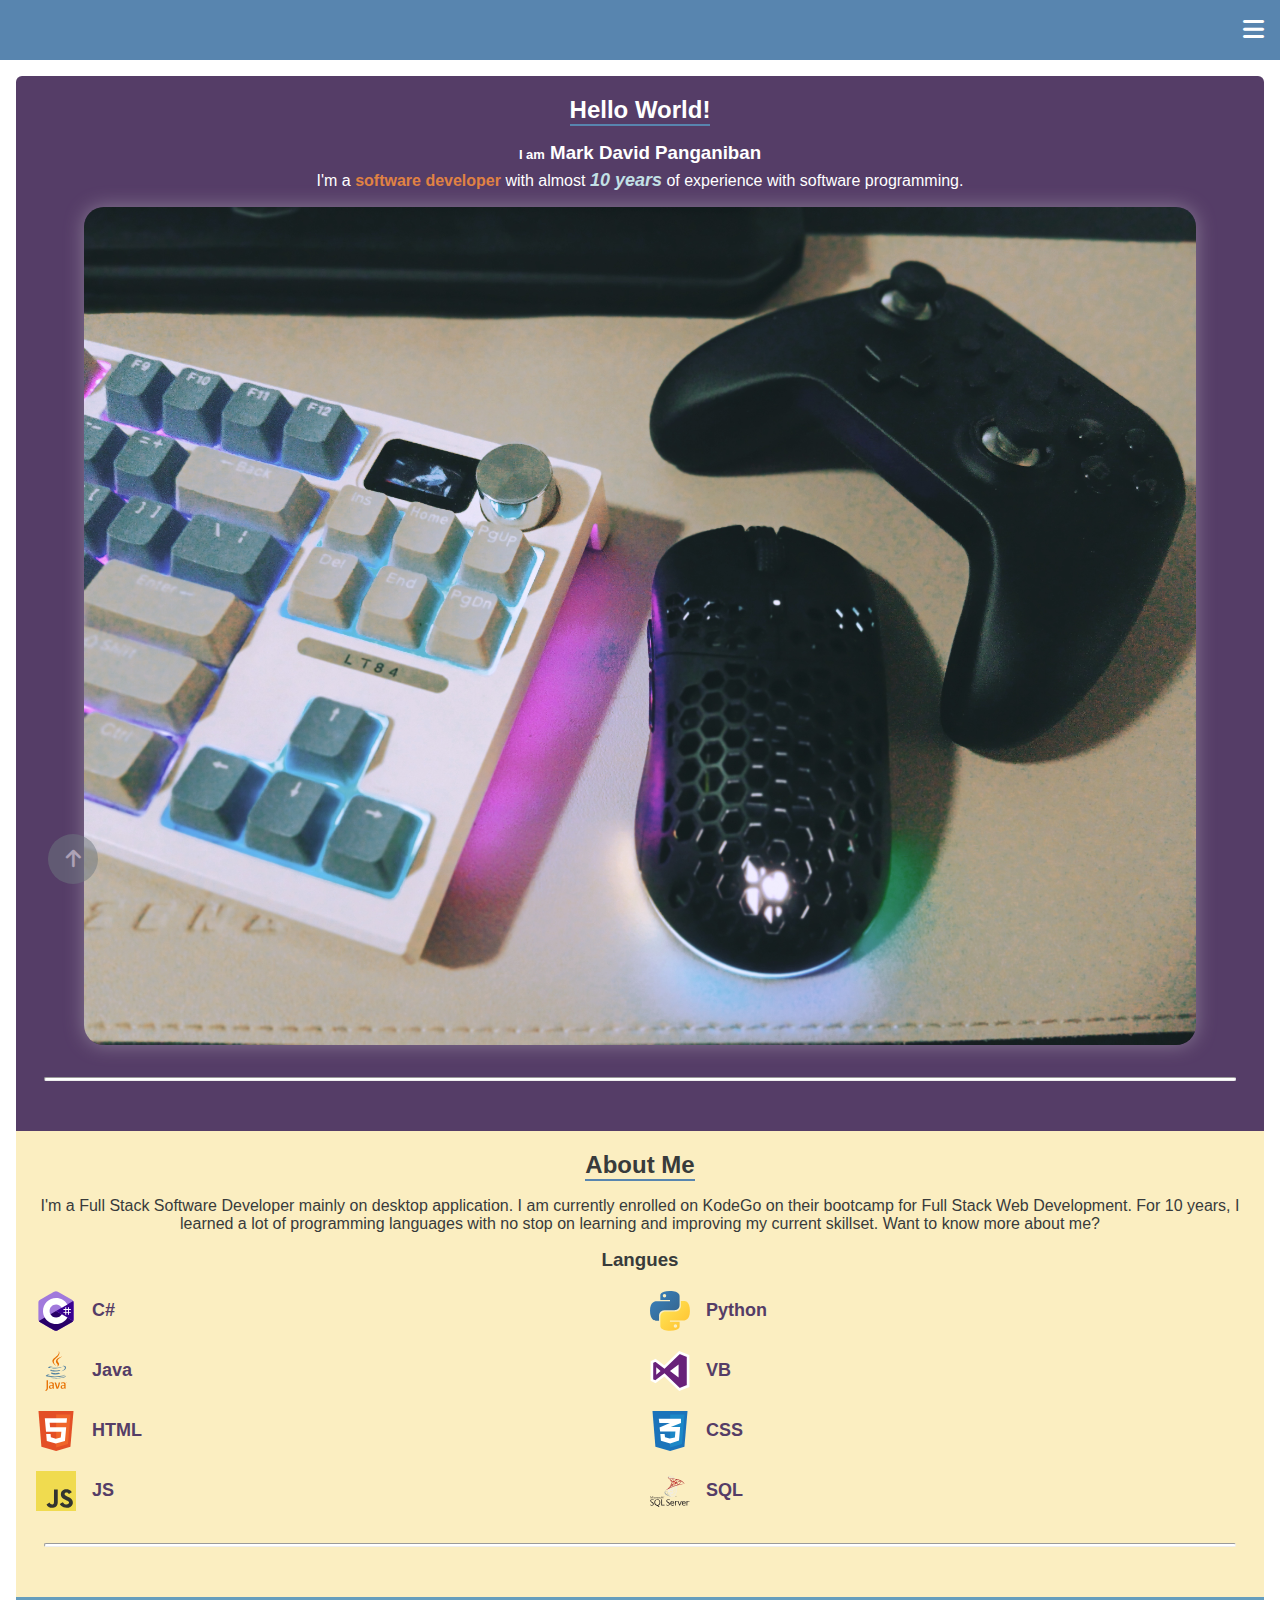
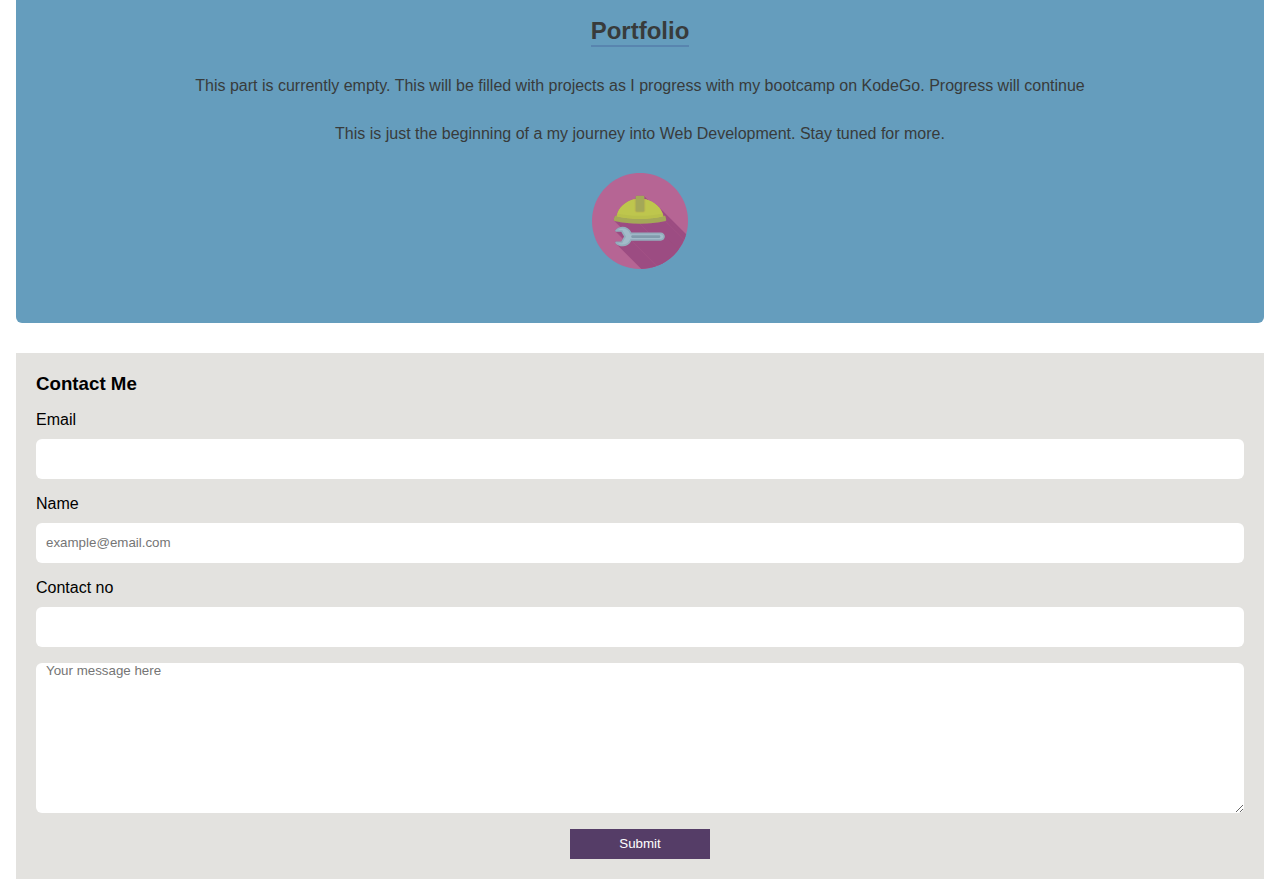
==== index.html @ 0f7521ec "Finish mobile display view" ====
<!DOCTYPE html>
<html lang="en">
  <head>
    <meta charset="UTF-8" />
    <meta name="viewport" content="width=device-width, initial-scale=1.0" />
    <title>My Profile&colon; Mark David P.</title>
    <link rel="stylesheet" href="styles.css" />
    <link
      rel="stylesheet"
      href="https://cdnjs.cloudflare.com/ajax/libs/font-awesome/6.4.2/css/all.min.css"
    />
  </head>
  <body>
    <header class="header">
      <!-- <div><h3 class="header-title">MaRk dAviD</h3></div> -->
      <div class="menu-switch">
        <div><i class="fa-solid fa-bars fa-xl" style="color: #ffff"></i></div>
        <nav class="menu">
          <ul>
            <li>
              <a href="#title" target="_self">Home</a>
            </li>
            <li>
              <a href="#about" target="_self">About</a>
            </li>
            <li>
              <a href="#portfolio" target="_self">Portfolio</a>
            </li>
            <li>
              <p>Resume</p>
            </li>
            <li>
              <p>Blog</p>
            </li>
            <li>
              <a href="#contact" target="_self">Contact</a>
            </li>
          </ul>
        </nav>
      </div>
    </header>
    <main class="main">
      <article id="title" class="content title">
        <h2 class="article-title">Hello World!</h2>
        <section>
          <h3><span>I am</span> Mark David Panganiban</h3>
          <p>
            I'm a <span>software developer</span> with almost
            <span>10 years</span> of experience with software programming.
          </p>
        </section>
        <section class="profile-pic">
          <img src="mp-01/images/profile.jpg" alt="profile pic" />
        </section>
        <hr />
      </article>
      <article id="about" class="content about">
        <h2 class="article-title">About Me</h2>
        <section>
          <p>
            I'm a Full Stack Software Developer mainly on desktop application. I
            am currently enrolled on KodeGo on their bootcamp for Full Stack Web
            Development. For 10 years, I learned a lot of programming languages
            with no stop on learning and improving my current skillset. Want to
            know more about me?
          </p>
        </section>
        <section class="languages">
          <h3>Langues</h3>
          <div class="skill-grid">
            <div class="skill-item">
              <img src="mp-01/images/csharp.svg" alt="c sharp icon" />
              <p>C#</p>
            </div>
            <div class="skill-item">
              <img src="mp-01/images/python.svg" alt="c sharp icon" />
              <p>Python</p>
            </div>
            <div class="skill-item">
              <img src="mp-01/images/java.svg" alt="c sharp icon" />
              <p>Java</p>
            </div>
            <div class="skill-item">
              <img src="mp-01/images/vb.svg" alt="c sharp icon" />
              <p>VB</p>
            </div>
            <div class="skill-item">
              <img src="mp-01/images/html.svg" alt="c sharp icon" />
              <p>HTML</p>
            </div>
            <div class="skill-item">
              <img src="mp-01/images/css.svg" alt="c sharp icon" />
              <p>CSS</p>
            </div>
            <div class="skill-item">
              <img src="mp-01/images/javascript.svg" alt="c sharp icon" />
              <p>JS</p>
            </div>
            <div class="skill-item">
              <img src="mp-01/images/sql.svg" alt="c sharp icon" />
              <p>SQL</p>
            </div>
          </div>
        </section>
        <hr />
      </article>

      <article id="portfolio" class="content portfolio">
        <h2 class="article-title">Portfolio</h2>
        <section>
          <p>
            This part is currently empty. This will be filled with projects as I
            progress with my bootcamp on KodeGo. Progress will continue
          </p>
        </section>
        <section>
          <p>
            This is just the beginning of a my journey into Web Development.
            Stay tuned for more.
          </p>
        </section>
        <section>
          <img src="mp-01/images/construction.svg" alt="" />
        </section>
      </article>

      <div id="contact" class="contact">
        <h3>Contact Me</h3>
        <div>
          <p>Email</p>
          <input type="email" />
        </div>
        <div>
          <p>Name</p>
          <input type="text" placeholder="example@email.com" />
        </div>
        <div>
          <p>Contact no</p>
          <input type="text" />
        </div>
        <div>
          <textarea
            name="message"
            id=""
            cols="30"
            rows="10"
            placeholder="Your message here"
          ></textarea>
        </div>
        <div>
          <button>Submit</button>
        </div>
      </div>
    </main>

    <div class="mobile-return-top">
      <a href="#" target="_self"
        ><i class="fa-solid fa-arrow-up fa-lg" style="color: #ffffff"></i
      ></a>
    </div>
  </body>
</html>
---- styles.css ----
* {
  padding: 0;
  margin: 0;
  box-sizing: border-box;
  font-family: Arial, Helvetica, sans-serif;
}

/* Start of Header */

body {
  background-color: #ffff;
}

.header {
  display: flex;
  flex-direction: row;
  justify-content: right;
  align-items: center;

  padding: 30px 1em;

  background-color: #5885af;
  height: 3em;
}

.header-title {
  color: #ffff;
  font-size: larger;
  font-weight: 400;
}

.header-title span {
  color: #e08243;
}

.menu-switch:hover {
  cursor: pointer;
}

.menu {
  display: none;
  flex-direction: column;

  background-color: #c3e0e5;
  height: 100%;

  position: fixed;
  width: auto;
  top: 0;
  right: 0;
  z-index: 2;
  box-shadow: rgba(92, 84, 95, 0.2) -4px 0;
}

.menu ul {
  color: #383b3b;
  font-size: 20px;
  width: 180px;
  list-style: none;
}

.menu ul li {
  text-align: right;
  margin: 4px 4px 0 4px;
  padding: 12px 10px 12px 0;
}

.menu ul li:hover {
  background-color: #fff;
  font-size: 22px;

  border-radius: 10px;
}

.menu ul li a {
  text-decoration: none;
}

.menu ul li a:link {
  color: #383b3b;
}

.menu ul li a:visited {
  color: #383b3b;
}

.menu-switch:hover .menu {
  display: flex;

  transition: right 2 ease-in-out;
}

/* End of Header */

.main {
  display: flex;
  flex-direction: column;
  justify-content: center;
  align-items: center;

  margin: 16px 16px;
}

.content {
  color: #fff;
  background-color: #553d67;

  display: flex;
  flex-direction: column;
  justify-content: center;
  align-items: center;
  padding: 20px 20px 50px 20px;
  gap: 1em;
  border-top-left-radius: 6px;
  border-top-right-radius: 6px;
}

/* Start of introduction */

.title {
  background-color: #553d67;
}

.title section:first-of-type {
  display: flex;
  flex-direction: column;
  justify-content: center;
  align-items: center;
  text-align: center;
  gap: 0.4em;
}

.article-title {
  border-bottom: solid 2px #5885af;
}

.title section:first-of-type h3 span {
  font-size: 13px;
}

.title section:first-of-type p span:first-of-type {
  font-weight: bold;
  color: #e08243;
}

.title section:first-of-type p span:last-of-type {
  font-style: italic;
  font-weight: 600;
  font-size: 18px;
  color: #c3e0e5;
}

.profile-pic {
  display: flex;
  justify-content: center;
  width: 100%;
}

.profile-pic img {
  width: calc(100% - 6em);
  height: auto;

  border-radius: 20px;
  box-shadow: rgba(215, 212, 216, 0.4) 0 0 20px;
}

.content hr {
  width: calc(100% - 1em);
  height: 4px;
  margin-top: 1em;
  border-radius: 3px;
  background-color: #ffff;
}

/* End of introduction */

/* Start of About Me*/

.about {
  color: #383b3b;
  background-color: #fbeec1;
  border-radius: 0;

  display: flex;
  flex-direction: column;

  text-align: center;

  width: 100%;
}

.languages {
  display: flex;
  flex-direction: column;
  justify-content: center;
  align-items: center;
  gap: 20px;
  width: 100%;
}

.skill-grid {
  display: grid;
  grid-template-columns: 1fr 1fr;
  justify-content: space-between;
  gap: 20px;

  width: 100%;
  text-align: center;
}

.skill-item {
  display: flex;
  flex-direction: row;
  justify-self: left;
  align-items: center;
  gap: 1em;
}

.skill-item img {
  width: 40px;
  height: 40px;
}

.skill-item p {
  color: #553d67;
  font-size: 18px;
  font-weight: bold;
}

/* End of about Me*/

/* Start of Portfolio */

.portfolio {
  color: #383b3b;
  background-color: #659dbd;
  border-top-left-radius: 0;
  border-top-right-radius: 0;
  border-bottom-left-radius: 6px;
  border-bottom-right-radius: 6px;

  display: flex;
  flex-direction: column;
  gap: 30px;

  text-align: center;

  width: 100%;
}

.portfolio section:last-of-type img {
  width: 6em;
  height: 6em;
  opacity: 0.6;
}

/* End of portfolio */

.contact {
  background-color: #e3e2df;

  display: flex;
  flex-direction: column;

  gap: 1em;
  width: 100%;

  padding: 20px;
  margin-top: 30px;
}

.contact div {
  display: flex;
  flex-direction: column;
  gap: 10px;
}

.contact div:last-of-type {
  justify-self: center;
  align-items: center;
}

.contact div input {
  border: none;

  padding: 0 10px;
  height: 40px;
  width: 100%;

  border-radius: 6px;
}

.contact div textarea {
  border: none;

  padding: 0 10px;
  width: 100%;

  border-radius: 6px;
}

.contact div button {
  color: #ffff;
  background-color: #553d67;
  border: none;
  width: 140px;
  height: 30px;
}

/* Header animation */

/* .content {
  opacity: 0;
  transition: opacity is ease-in-out;
}

.header.content:first-child {
  transition-delay: 0.5s;
}

.header:hover .content {
  opacity: 1;
} */

.mobile-return-top {
  background-color: #6f7980;
  position: fixed;
  opacity: 0.5;
  left: 3em;
  bottom: 1em;
  height: 50px;
  width: 50px;
  border-radius: 50%;

  display: flex;
  justify-content: center;
  align-items: center;
}
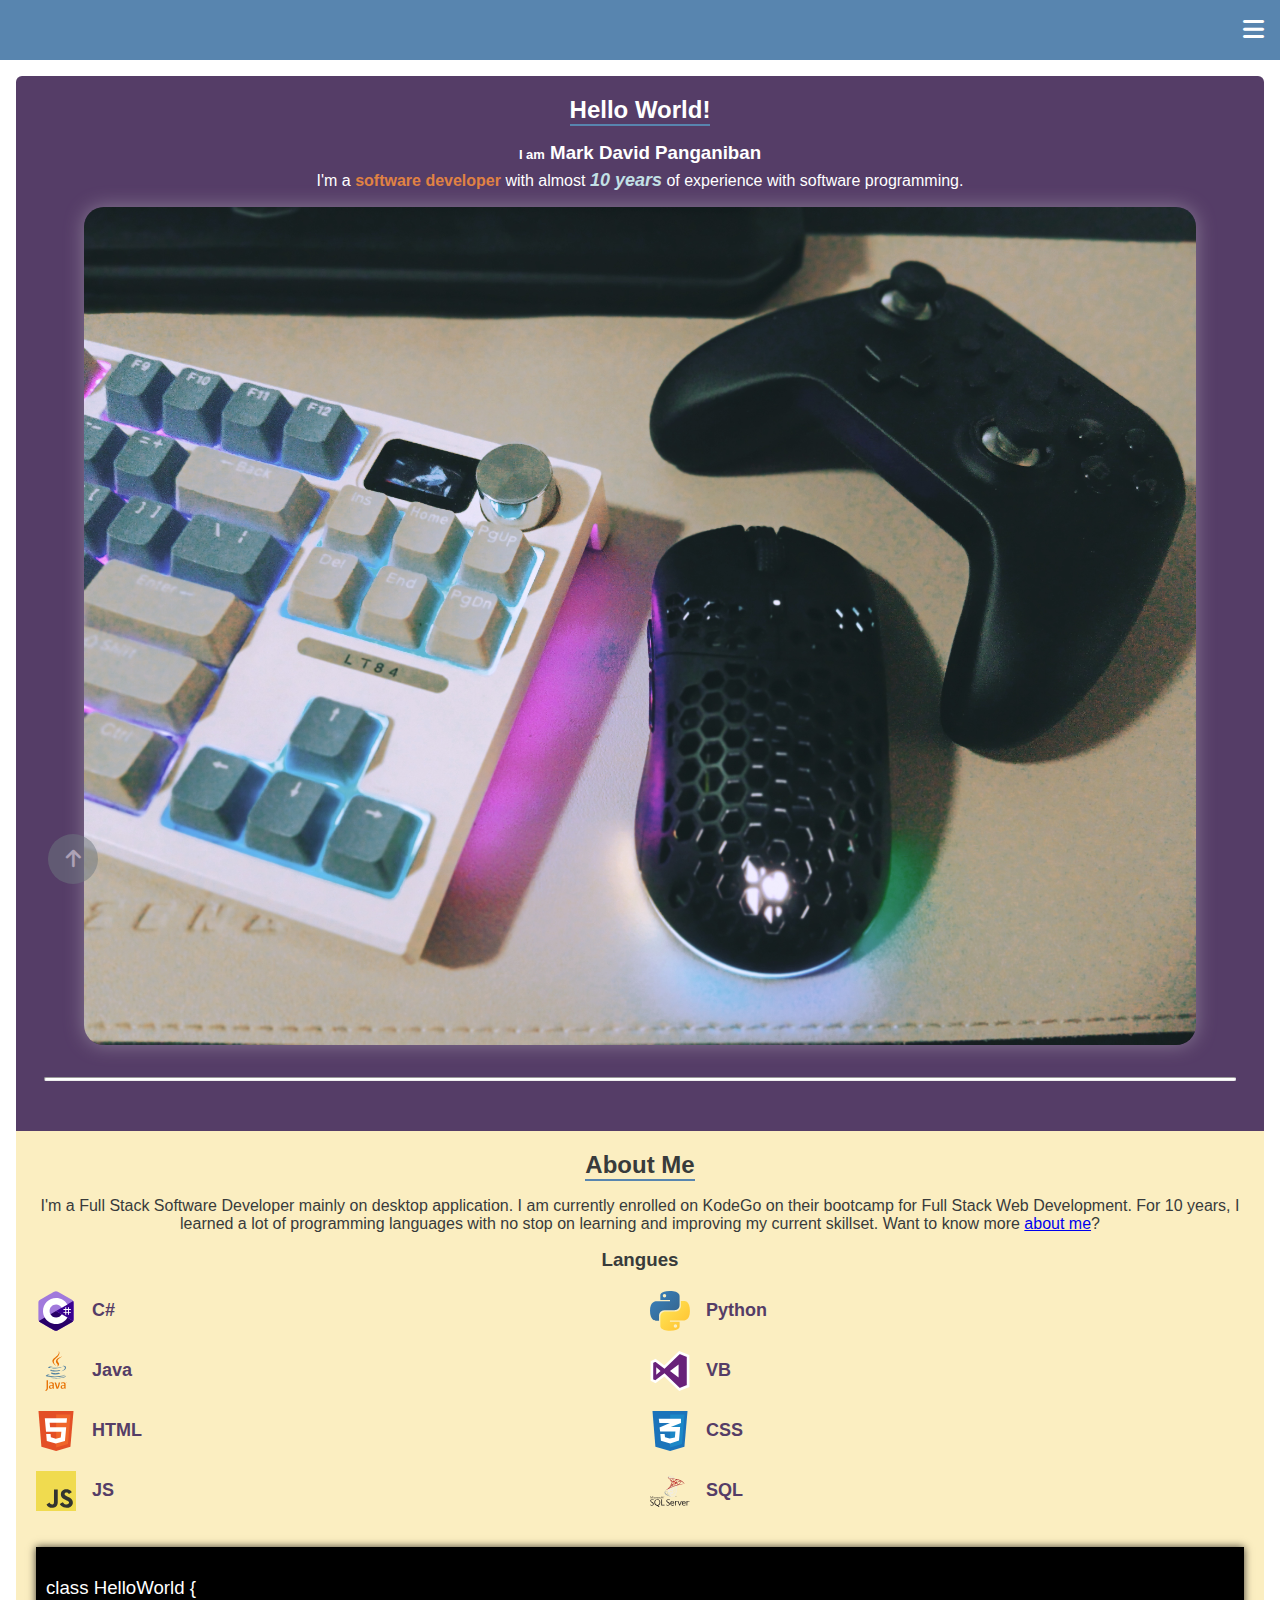
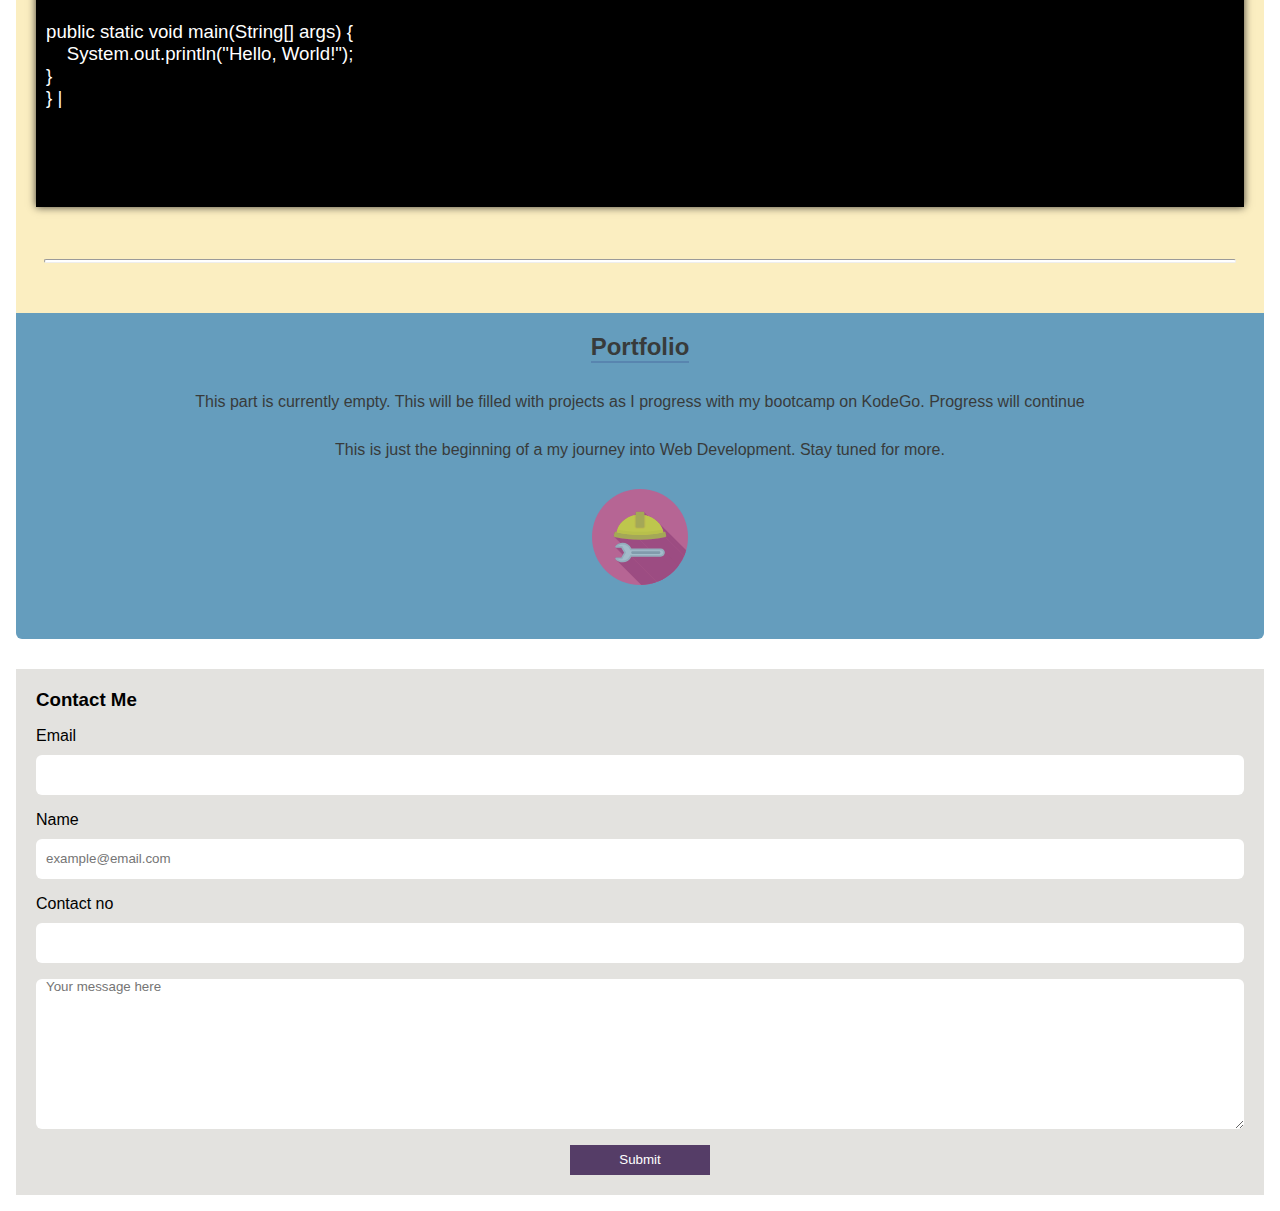
==== commit 1c98f822: "Add a code view sample" ====
--- a/index.html
+++ b/index.html
@@ -27,13 +27,35 @@
               <a href="#portfolio" target="_self">Portfolio</a>
             </li>
             <li>
-              <p>Resume</p>
+              <a
+                href="https://www.dropbox.com/scl/fi/au8tk7bxnzhmbq7iuhljz/MARK-DAVID-D.docx?rlkey=1sjncmomscg3wvzghty8fe8yt&dl=0"
+                target="_blank"
+                >Resume</a
+              >
             </li>
             <li>
               <p>Blog</p>
             </li>
             <li>
               <a href="#contact" target="_self">Contact</a>
+            </li>
+          </ul>
+
+          <ul class="social-link">
+            <li>
+              <p>Facebook</p>
+              <i
+                class="fa-brands fa-square-facebook"
+                style="color: #494b50"
+              ></i>
+            </li>
+            <li>
+              <p>linkedIn</p>
+              <i class="fa-brands fa-linkedin" style="color: #494b50"></i>
+            </li>
+            <li>
+              <p>Twitter</p>
+              <i class="fa-brands fa-square-twitter" style="color: #494b50"></i>
             </li>
           </ul>
         </nav>
@@ -62,7 +84,7 @@
             am currently enrolled on KodeGo on their bootcamp for Full Stack Web
             Development. For 10 years, I learned a lot of programming languages
             with no stop on learning and improving my current skillset. Want to
-            know more about me?
+            know more <a href="#contact" target="_self">about me</a>?
           </p>
         </section>
         <section class="languages">
@@ -101,6 +123,14 @@
               <p>SQL</p>
             </div>
           </div>
+        </section>
+        <section class="language-view">
+          <p>
+            class HelloWorld {<br /><br />
+            public static void main(String[] args) {<br />
+            &nbsp;&nbsp;&nbsp;&nbsp;System.out.println("Hello, World!");
+            <br />} <br />} |
+          </p>
         </section>
         <hr />
       </article>
--- a/styles.css
+++ b/styles.css
@@ -40,12 +40,14 @@
 .menu {
   display: none;
   flex-direction: column;
+  justify-content: space-between;
 
   background-color: #c3e0e5;
   height: 100%;
 
   position: fixed;
   width: auto;
+  padding-bottom: 5px;
   top: 0;
   right: 0;
   z-index: 2;
@@ -82,6 +84,13 @@
 
 .menu ul li a:visited {
   color: #383b3b;
+}
+
+.social-link li {
+  display: flex;
+  flex-direction: row;
+  justify-content: right;
+  gap: 20px;
 }
 
 .menu-switch:hover .menu {
@@ -225,6 +234,23 @@
   color: #553d67;
   font-size: 18px;
   font-weight: bold;
+}
+
+.language-view {
+  color: #ffff;
+  background-color: #000000;
+  margin: 20px;
+  padding: 30px 10px;
+  width: 100%;
+  height: 260px;
+  overflow: scroll;
+
+  box-shadow: rgba(14, 13, 13, 0.8) 0 0 8px;
+}
+
+.language-view p {
+  font-size: 14pt;
+  text-align: left;
 }
 
 /* End of about Me*/
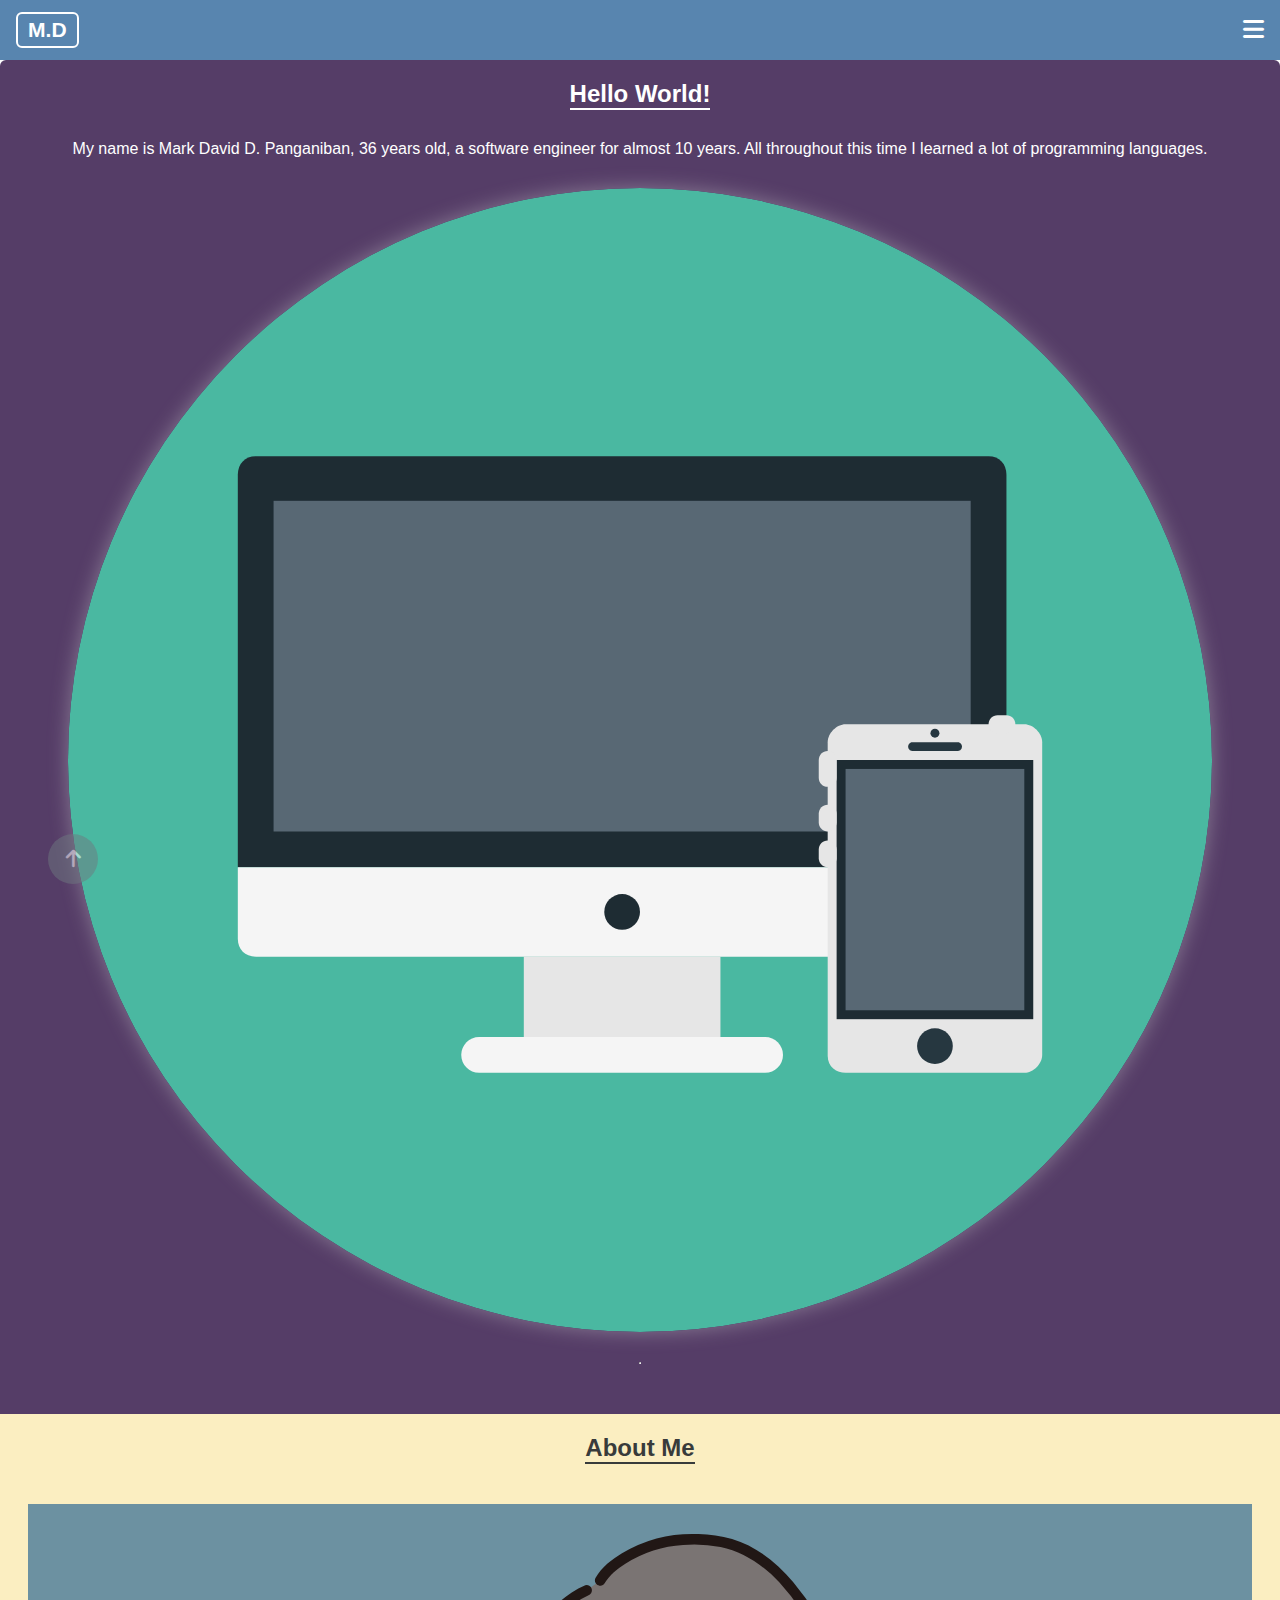
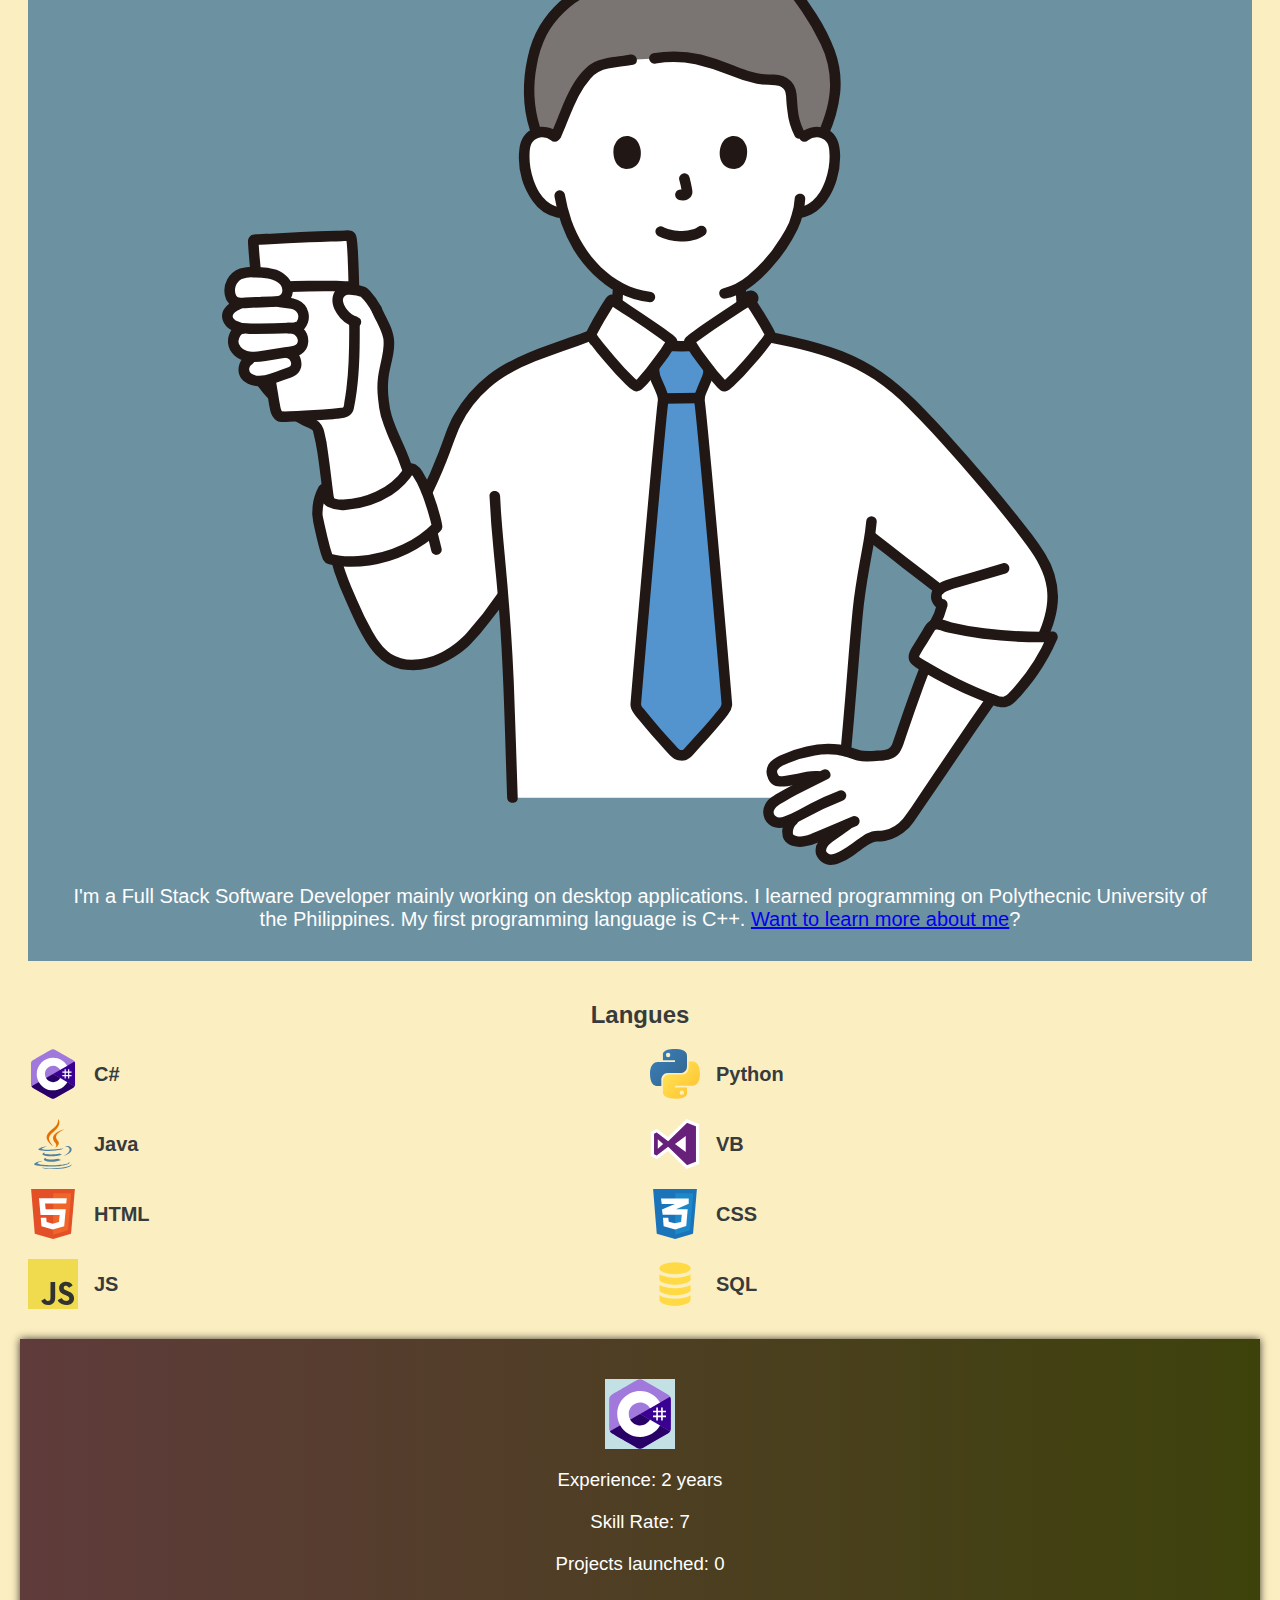
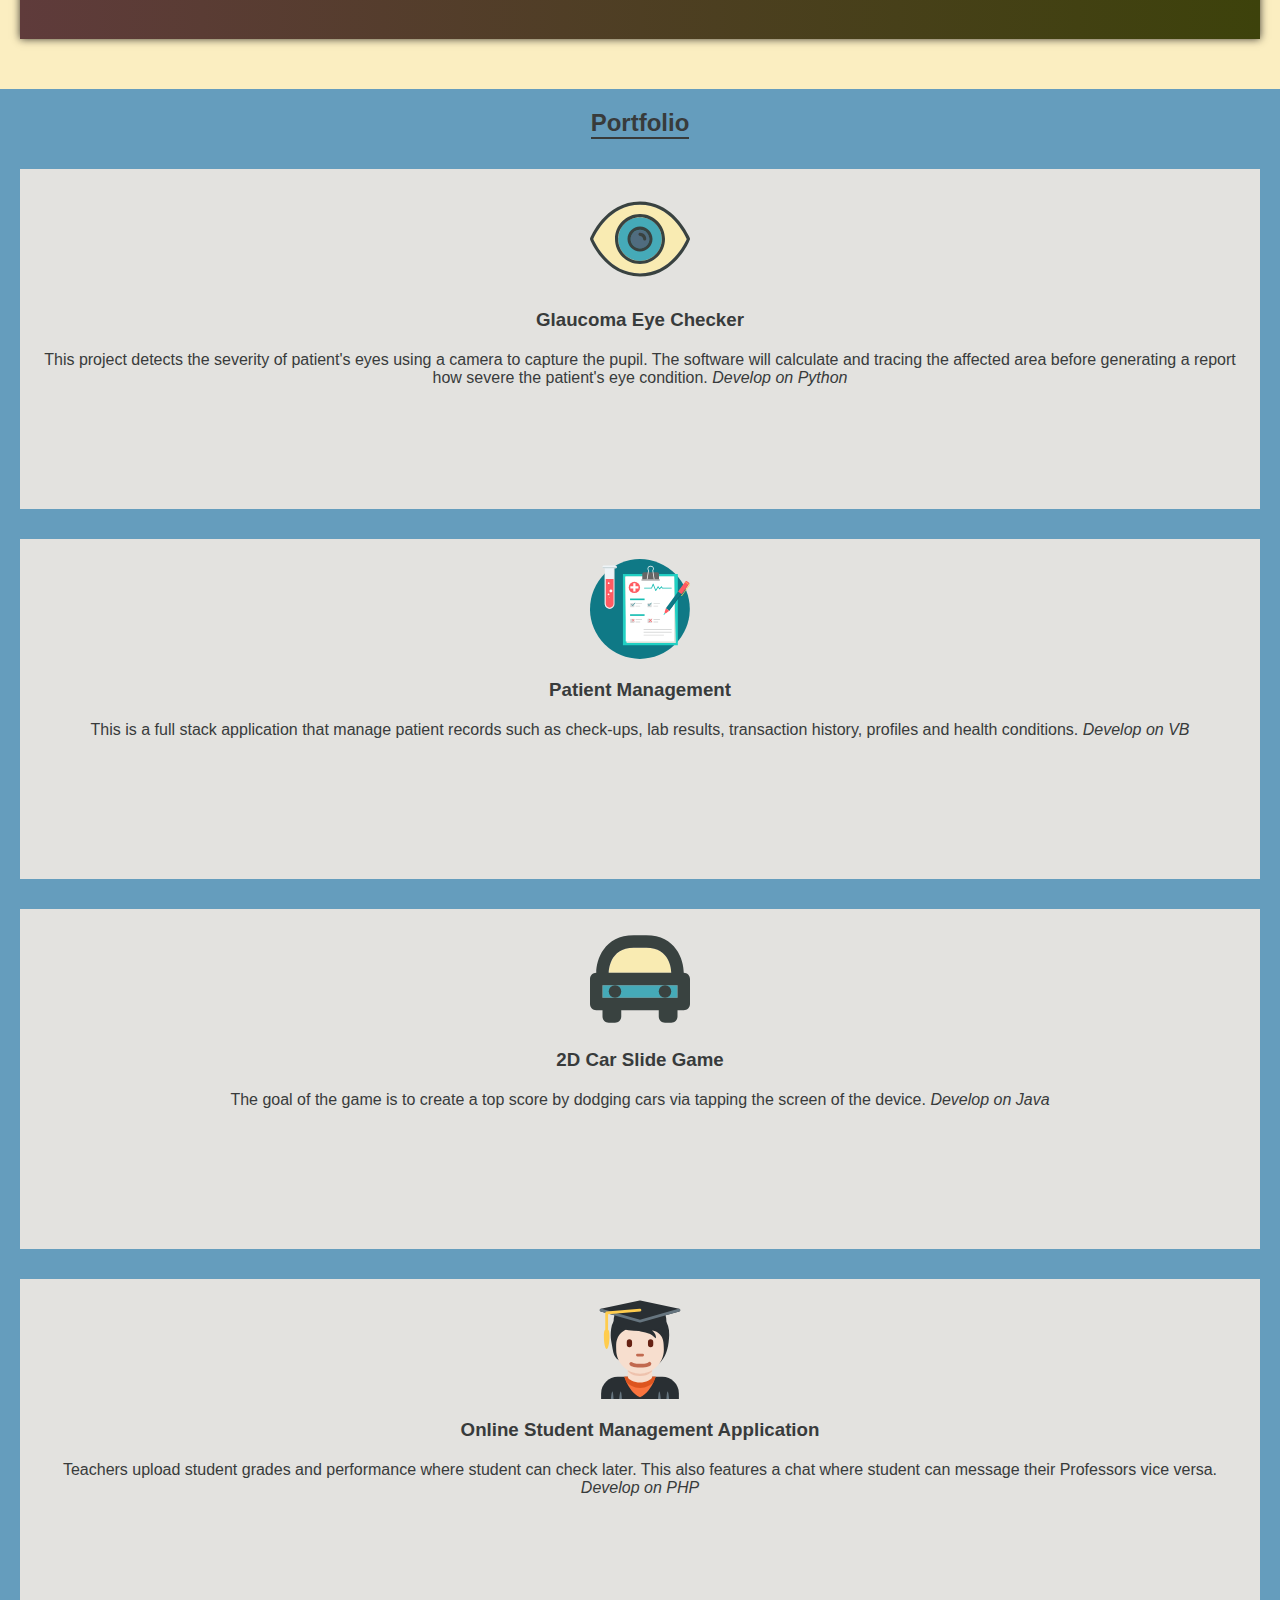
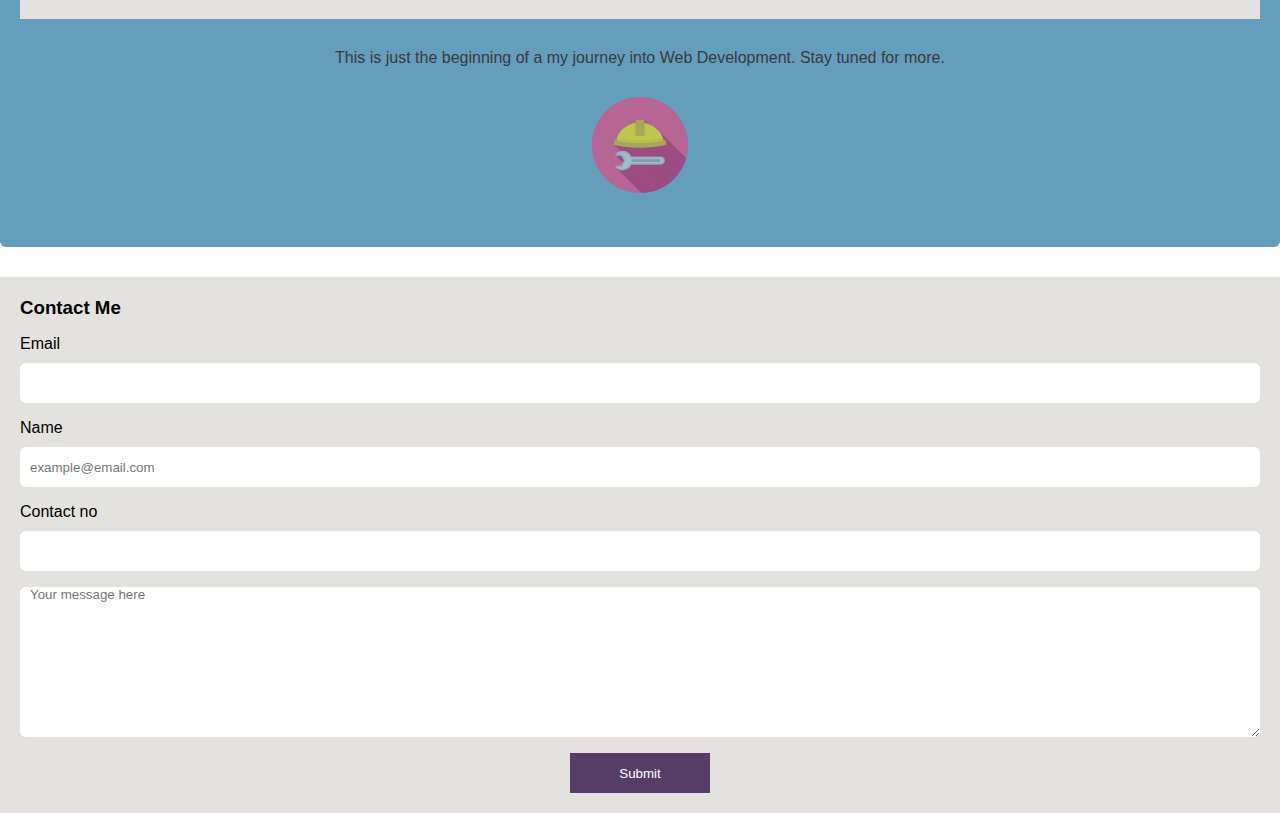
==== commit c5a7721a: "Add a bunch of stuffs" ====
--- a/index.html
+++ b/index.html
@@ -12,83 +12,44 @@
   </head>
   <body>
     <header class="header">
-      <!-- <div><h3 class="header-title">MaRk dAviD</h3></div> -->
-      <div class="menu-switch">
+      <div class="header-name"><h3 class="header-title">M.D</h3></div>
+      <div id="menuSwitch" class="menu-switch">
         <div><i class="fa-solid fa-bars fa-xl" style="color: #ffff"></i></div>
-        <nav class="menu">
-          <ul>
-            <li>
-              <a href="#title" target="_self">Home</a>
-            </li>
-            <li>
-              <a href="#about" target="_self">About</a>
-            </li>
-            <li>
-              <a href="#portfolio" target="_self">Portfolio</a>
-            </li>
-            <li>
-              <a
-                href="https://www.dropbox.com/scl/fi/au8tk7bxnzhmbq7iuhljz/MARK-DAVID-D.docx?rlkey=1sjncmomscg3wvzghty8fe8yt&dl=0"
-                target="_blank"
-                >Resume</a
-              >
-            </li>
-            <li>
-              <p>Blog</p>
-            </li>
-            <li>
-              <a href="#contact" target="_self">Contact</a>
-            </li>
-          </ul>
-
-          <ul class="social-link">
-            <li>
-              <p>Facebook</p>
-              <i
-                class="fa-brands fa-square-facebook"
-                style="color: #494b50"
-              ></i>
-            </li>
-            <li>
-              <p>linkedIn</p>
-              <i class="fa-brands fa-linkedin" style="color: #494b50"></i>
-            </li>
-            <li>
-              <p>Twitter</p>
-              <i class="fa-brands fa-square-twitter" style="color: #494b50"></i>
-            </li>
-          </ul>
-        </nav>
       </div>
     </header>
     <main class="main">
       <article id="title" class="content title">
         <h2 class="article-title">Hello World!</h2>
         <section>
-          <h3><span>I am</span> Mark David Panganiban</h3>
-          <p>
-            I'm a <span>software developer</span> with almost
-            <span>10 years</span> of experience with software programming.
+          <p>
+            My name is Mark David D. Panganiban, 36 years old, a software
+            engineer for almost 10 years. All throughout this time I learned a
+            lot of programming languages.
           </p>
         </section>
         <section class="profile-pic">
-          <img src="mp-01/images/profile.jpg" alt="profile pic" />
+          <img src="mp-01/images/computer-display.svg" alt="profile pic" />
         </section>
         <hr />
       </article>
       <article id="about" class="content about">
         <h2 class="article-title">About Me</h2>
-        <section>
-          <p>
-            I'm a Full Stack Software Developer mainly on desktop application. I
-            am currently enrolled on KodeGo on their bootcamp for Full Stack Web
-            Development. For 10 years, I learned a lot of programming languages
-            with no stop on learning and improving my current skillset. Want to
-            know more <a href="#contact" target="_self">about me</a>?
-          </p>
-        </section>
-        <section class="languages">
-          <h3>Langues</h3>
+        <section class="article-content about-me">
+          <img
+            class="about-me-img1"
+            src="mp-01/images/person-about.svg"
+            alt="person holding glass"
+          />
+          <p>
+            I'm a Full Stack Software Developer mainly working on desktop
+            applications. I learned programming on Polythecnic University of the
+            Philippines. My first programming language is C++.
+            <a href="#contact" target="_self">Want to learn more about me</a>?
+          </p>
+        </section>
+
+        <section class="article-content skills">
+          <h2>Langues</h2>
           <div class="skill-grid">
             <div class="skill-item">
               <img src="mp-01/images/csharp.svg" alt="c sharp icon" />
@@ -119,28 +80,101 @@
               <p>JS</p>
             </div>
             <div class="skill-item">
-              <img src="mp-01/images/sql.svg" alt="c sharp icon" />
+              <img src="mp-01/images/sql-stamp.svg" alt="c sharp icon" />
               <p>SQL</p>
             </div>
           </div>
         </section>
         <section class="language-view">
-          <p>
-            class HelloWorld {<br /><br />
-            public static void main(String[] args) {<br />
-            &nbsp;&nbsp;&nbsp;&nbsp;System.out.println("Hello, World!");
-            <br />} <br />} |
-          </p>
-        </section>
-        <hr />
+          <div class="carousel-skill-view">
+            <div class="carousel-skill-slide">
+              <img src="mp-01/images/csharp.svg" alt="" />
+              <p>Experience: 2 years</p>
+              <p>Skill Rate: 7</p>
+              <p>Projects launched: 0</p>
+            </div>
+            <div class="carousel-skill-slide">
+              <img src="mp-01/images/python.svg" alt="" />
+              <p>Experience: 3 years</p>
+              <p>Skill Rate: 10</p>
+              <p>Projects launched: 2</p>
+            </div>
+            <div class="carousel-skill-slide">
+              <img src="mp-01/images/java.svg" alt="" />
+              <p>Experience: 2 years</p>
+              <p>Skill Rate: 9</p>
+              <p>Projects launched: 3</p>
+            </div>
+            <div class="carousel-skill-slide">
+              <img src="mp-01/images/vb.svg" alt="" />
+              <p>Experience: 6 years</p>
+              <p>Skill Rate: 10</p>
+              <p>Projects launched: 10</p>
+            </div>
+            <div class="carousel-skill-slide">
+              <img src="mp-01/images/html.svg" alt="" />
+              <p>Experience: 1 years</p>
+              <p>Skill Rate: 5</p>
+              <p>Projects launched: 1</p>
+            </div>
+            <div class="carousel-skill-slide">
+              <img src="mp-01/images/css.svg" alt="" />
+              <p>Experience: 1 years</p>
+              <p>Skill Rate: 5</p>
+              <p>Projects launched: 1</p>
+            </div>
+            <div class="carousel-skill-slide">
+              <img src="mp-01/images/javascript.svg" alt="" />
+              <p>Experience: 1 years</p>
+              <p>Skill Rate: 5</p>
+              <p>Projects launched: 0</p>
+            </div>
+            <div class="carousel-skill-slide">
+              <img src="mp-01/images/sql-stamp.svg" alt="" />
+              <p>Experience: 7 years</p>
+              <p>Skill Rate: 10</p>
+              <p>Projects launched: 13</p>
+            </div>
+          </div>
+        </section>
       </article>
 
       <article id="portfolio" class="content portfolio">
         <h2 class="article-title">Portfolio</h2>
-        <section>
-          <p>
-            This part is currently empty. This will be filled with projects as I
-            progress with my bootcamp on KodeGo. Progress will continue
+        <section class="portfolio-content">
+          <img class="portfolio-img" src="mp-01/images/eye.svg" alt="" />
+          <h3>Glaucoma Eye Checker</h3>
+          <p>
+            This project detects the severity of patient's eyes using a camera
+            to capture the pupil. The software will calculate and tracing the
+            affected area before generating a report how severe the patient's
+            eye condition. <em>Develop on Python</em>
+          </p>
+        </section>
+        <section class="portfolio-content">
+          <img class="portfolio-img" src="mp-01/images/patient.svg" alt="" />
+          <h3>Patient Management</h3>
+          <p>
+            This is a full stack application that manage patient records such as
+            check-ups, lab results, transaction history, profiles and health
+            conditions. <em>Develop on VB</em>
+          </p>
+        </section>
+        <section class="portfolio-content">
+          <img class="portfolio-img" src="mp-01/images/car.svg" alt="" />
+          <h3>2D Car Slide Game</h3>
+          <p>
+            The goal of the game is to create a top score by dodging cars via
+            tapping the screen of the device. <em>Develop on Java</em>
+          </p>
+        </section>
+        <section class="portfolio-content">
+          <img class="portfolio-img" src="mp-01/images/student.svg" alt="" />
+          <h3>Online Student Management Application</h3>
+          <p>
+            Teachers upload student grades and performance where student can
+            check later. This also features a chat where student can message
+            their Professors vice versa. <em>Develop on PHP</em>
           </p>
         </section>
         <section>
@@ -183,10 +217,62 @@
       </div>
     </main>
 
-    <div class="mobile-return-top">
+    <div id="returnTop" class="mobile-return-top">
       <a href="#" target="_self"
         ><i class="fa-solid fa-arrow-up fa-lg" style="color: #ffffff"></i
       ></a>
     </div>
+
+    <div id="dropMenu" class="drop-menu">
+      <div id="dropMenuSpacer" class="drop-menu-spacer"></div>
+      <nav id="menu" class="menu">
+        <ul>
+          <li class="menu-item">
+            <a href="#title" target="_self">Home</a>
+          </li>
+          <li class="menu-item">
+            <a href="#about" target="_self">About</a>
+          </li>
+          <li class="menu-item">
+            <a href="#portfolio" target="_self">Portfolio</a>
+          </li>
+          <li class="menu-item">
+            <a
+              href="https://www.dropbox.com/scl/fi/au8tk7bxnzhmbq7iuhljz/MARK-DAVID-D.docx?rlkey=1sjncmomscg3wvzghty8fe8yt&dl=0"
+              target="_blank"
+              >Resume</a
+            >
+          </li>
+          <li class="menu-item">
+            <p>Blog</p>
+          </li>
+          <li class="menu-item">
+            <a href="#contact" target="_self">Contact</a>
+          </li>
+        </ul>
+
+        <ul class="social-link">
+          <li class="menu-item">
+            <p>Facebook</p>
+            <i class="fa-brands fa-square-facebook" style="color: #494b50"></i>
+          </li>
+          <li class="menu-item">
+            <p>linkedIn</p>
+            <i class="fa-brands fa-linkedin" style="color: #494b50"></i>
+          </li>
+          <li class="menu-item">
+            <p>Twitter</p>
+            <i class="fa-brands fa-square-twitter" style="color: #494b50"></i>
+          </li>
+        </ul>
+      </nav>
+    </div>
+
+    <div id="introduction" class="introduction">
+      <h1 id="introduction_header"></h1>
+      <p id="introduction_1"></p>
+    </div>
+
+    <script src="script.js"></script>
   </body>
 </html>
--- a/styles.css
+++ b/styles.css
@@ -11,46 +11,100 @@
   background-color: #ffff;
 }
 
+.introduction {
+  color: #fff;
+  background-color: #000000;
+
+  display: flex;
+  flex-direction: column;
+  justify-content: center;
+  align-items: center;
+  gap: 10px;
+
+  position: fixed;
+  top: 0;
+  right: 0;
+
+  width: 100vw;
+  height: 100vh;
+
+  z-index: 10;
+
+  padding: 1em;
+  transition: opacity 0.3s ease-in-out;
+}
+
+.introduction h1 {
+  font-size: 40px;
+}
+
+.introduction p {
+  text-align: center;
+  font-size: 20px;
+}
+
 .header {
+  display: flex;
+  flex-direction: row;
+  justify-content: space-between;
+  align-items: center;
+
+  padding: 30px 1em;
+
+  background-color: #5885af;
+  height: 3em;
+}
+
+.header-name {
+  color: #ffff;
+  font-size: large;
+  font-weight: 400;
+  border: 2px solid #fff;
+  padding: 4px 10px;
+  border-radius: 6px;
+}
+
+.header-title span {
+  color: #e08243;
+}
+
+.menu-switch:hover {
+  cursor: pointer;
+}
+
+.drop-menu {
   display: flex;
   flex-direction: row;
   justify-content: right;
-  align-items: center;
-
-  padding: 30px 1em;
-
-  background-color: #5885af;
-  height: 3em;
-}
-
-.header-title {
-  color: #ffff;
-  font-size: larger;
-  font-weight: 400;
-}
-
-.header-title span {
-  color: #e08243;
-}
-
-.menu-switch:hover {
-  cursor: pointer;
+
+  width: 100vw;
+  height: 100vh;
+
+  position: fixed;
+  right: -100vw;
+  top: 0;
+
+  z-index: 2;
+  transition: right 0.3s ease;
+}
+
+.drop-menu-spacer {
+  width: 100%;
+  height: 100%;
+  background-color: #6f7980;
+  opacity: 0;
 }
 
 .menu {
-  display: none;
+  background-color: #c3e0e5;
+
+  display: flex;
   flex-direction: column;
   justify-content: space-between;
 
-  background-color: #c3e0e5;
+  width: 50%;
   height: 100%;
-
-  position: fixed;
-  width: auto;
   padding-bottom: 5px;
-  top: 0;
-  right: 0;
-  z-index: 2;
   box-shadow: rgba(92, 84, 95, 0.2) -4px 0;
 }
 
@@ -93,21 +147,14 @@
   gap: 20px;
 }
 
-.menu-switch:hover .menu {
-  display: flex;
-
-  transition: right 2 ease-in-out;
-}
-
 /* End of Header */
 
 .main {
   display: flex;
   flex-direction: column;
-  justify-content: center;
-  align-items: center;
-
-  margin: 16px 16px;
+
+  justify-content: center;
+  align-items: center;
 }
 
 .content {
@@ -119,45 +166,22 @@
   justify-content: center;
   align-items: center;
   padding: 20px 20px 50px 20px;
-  gap: 1em;
+  gap: 30px;
+  width: 100%;
+
   border-top-left-radius: 6px;
   border-top-right-radius: 6px;
 }
 
-/* Start of introduction */
-
 .title {
   background-color: #553d67;
 }
 
-.title section:first-of-type {
-  display: flex;
-  flex-direction: column;
-  justify-content: center;
-  align-items: center;
-  text-align: center;
-  gap: 0.4em;
-}
-
 .article-title {
-  border-bottom: solid 2px #5885af;
-}
-
-.title section:first-of-type h3 span {
-  font-size: 13px;
-}
-
-.title section:first-of-type p span:first-of-type {
-  font-weight: bold;
-  color: #e08243;
-}
-
-.title section:first-of-type p span:last-of-type {
-  font-style: italic;
-  font-weight: 600;
-  font-size: 18px;
-  color: #c3e0e5;
-}
+  border-bottom: 2px solid;
+}
+
+/* Start of introduction */
 
 .profile-pic {
   display: flex;
@@ -169,11 +193,11 @@
   width: calc(100% - 6em);
   height: auto;
 
-  border-radius: 20px;
+  border-radius: 50%;
   box-shadow: rgba(215, 212, 216, 0.4) 0 0 20px;
 }
 
-.content hr {
+/* .content hr {
   width: calc(100% - 1em);
   height: 4px;
   margin-top: 1em;
@@ -192,10 +216,48 @@
 
   display: flex;
   flex-direction: column;
-
+  justify-content: center;
   text-align: center;
 
   width: 100%;
+}
+
+.article-content {
+  background-color: #6c91a1;
+
+  display: flex;
+  flex-direction: column;
+  gap: 20px;
+
+  width: calc(100% - 1em);
+  margin: 10px;
+  padding: 30px;
+}
+
+.about-me-img1 {
+  width: 80%;
+  height: auto;
+  margin: auto;
+}
+
+.about-content {
+  display: flex;
+  flex-direction: column;
+
+  gap: 20px;
+}
+
+.article-content p {
+  color: #ffff;
+  font-size: 20px;
+}
+
+.skills {
+  margin: 0;
+  padding: 0;
+  background-color: transparent;
+  justify-content: center;
+  align-items: center;
 }
 
 .languages {
@@ -226,29 +288,85 @@
 }
 
 .skill-item img {
-  width: 40px;
-  height: 40px;
+  width: 50px;
+  height: 50px;
 }
 
 .skill-item p {
-  color: #553d67;
-  font-size: 18px;
+  color: #383b3b;
+  font-size: 20px;
   font-weight: bold;
 }
 
 .language-view {
   color: #ffff;
   background-color: #000000;
-  margin: 20px;
-  padding: 30px 10px;
-  width: 100%;
-  height: 260px;
-  overflow: scroll;
+  width: 100%;
+  height: 300px;
+
+  overflow: hidden;
+  position: relative;
 
   box-shadow: rgba(14, 13, 13, 0.8) 0 0 8px;
 }
 
-.language-view p {
+.carousel-skill-view {
+  display: flex;
+  width: 100%;
+  height: 100%;
+  transition: transform 0.5s ease-in-out;
+}
+
+.carousel-skill-slide {
+  background-color: #553d67;
+  flex: 0 0 100%;
+  display: flex;
+  gap: 20px;
+  flex-direction: column;
+  align-items: center;
+}
+
+.carousel-skill-slide:nth-child(1) {
+  background: linear-gradient(to right, #5f3b3b, #3d420b);
+}
+
+.carousel-skill-slide:nth-child(2) {
+  background: linear-gradient(to top, #465c89, #696d3e);
+}
+
+.carousel-skill-slide:nth-child(3) {
+  background: linear-gradient(to left, #b33d53, #696d3e);
+}
+
+.carousel-skill-slide:nth-child(4) {
+  background: linear-gradient(to bottom, #e1eb7a, #696d3e);
+}
+
+.carousel-skill-slide:nth-child(5) {
+  background: linear-gradient(to right, #5f3b3b, #3d420b);
+}
+
+.carousel-skill-slide:nth-child(6) {
+  background: linear-gradient(to top, #465c89, #696d3e);
+}
+
+.carousel-skill-slide:nth-child(7) {
+  background: linear-gradient(to left, #b33d53, #696d3e);
+}
+
+.carousel-skill-slide:nth-child(8) {
+  background: linear-gradient(to bottom, #e1eb7a, #696d3e);
+}
+
+.carousel-skill-slide img {
+  background-color: #c3e0e5;
+
+  height: 70px;
+  width: 70px;
+  margin-top: 40px;
+}
+
+.carousel-skill-slide p {
   font-size: 14pt;
   text-align: left;
 }
@@ -274,6 +392,27 @@
   width: 100%;
 }
 
+.portfolio-content {
+  display: flex;
+  flex-direction: column;
+  align-items: center;
+  gap: 20px;
+
+  width: 100%;
+  height: 340px;
+  background-color: #e3e2df;
+  padding: 20px;
+}
+
+.portfolio-content:hover {
+  box-shadow: rgba(46, 42, 48, 0.4) 0 0 20px;
+}
+
+.portfolio-img {
+  width: 100px;
+  height: auto;
+}
+
 .portfolio section:last-of-type img {
   width: 6em;
   height: 6em;
@@ -330,7 +469,7 @@
   background-color: #553d67;
   border: none;
   width: 140px;
-  height: 30px;
+  height: 40px;
 }
 
 /* Header animation */
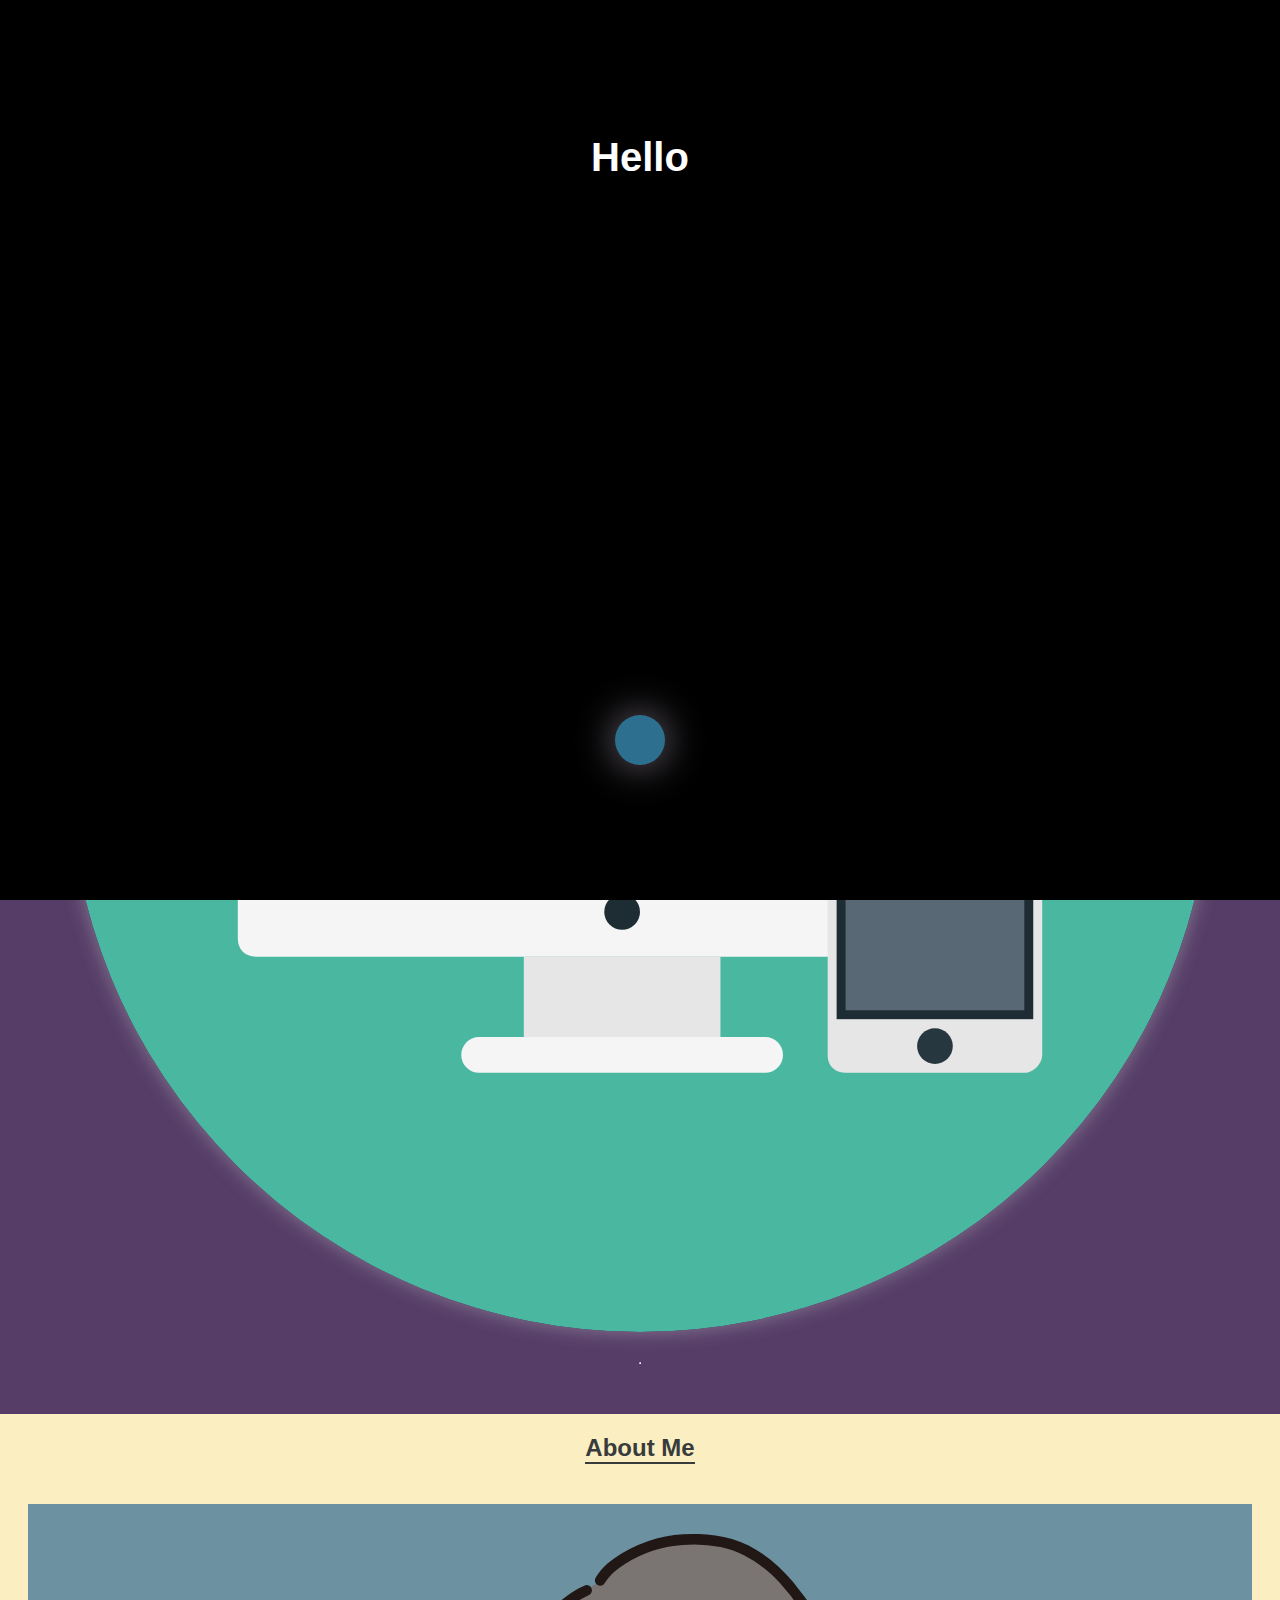
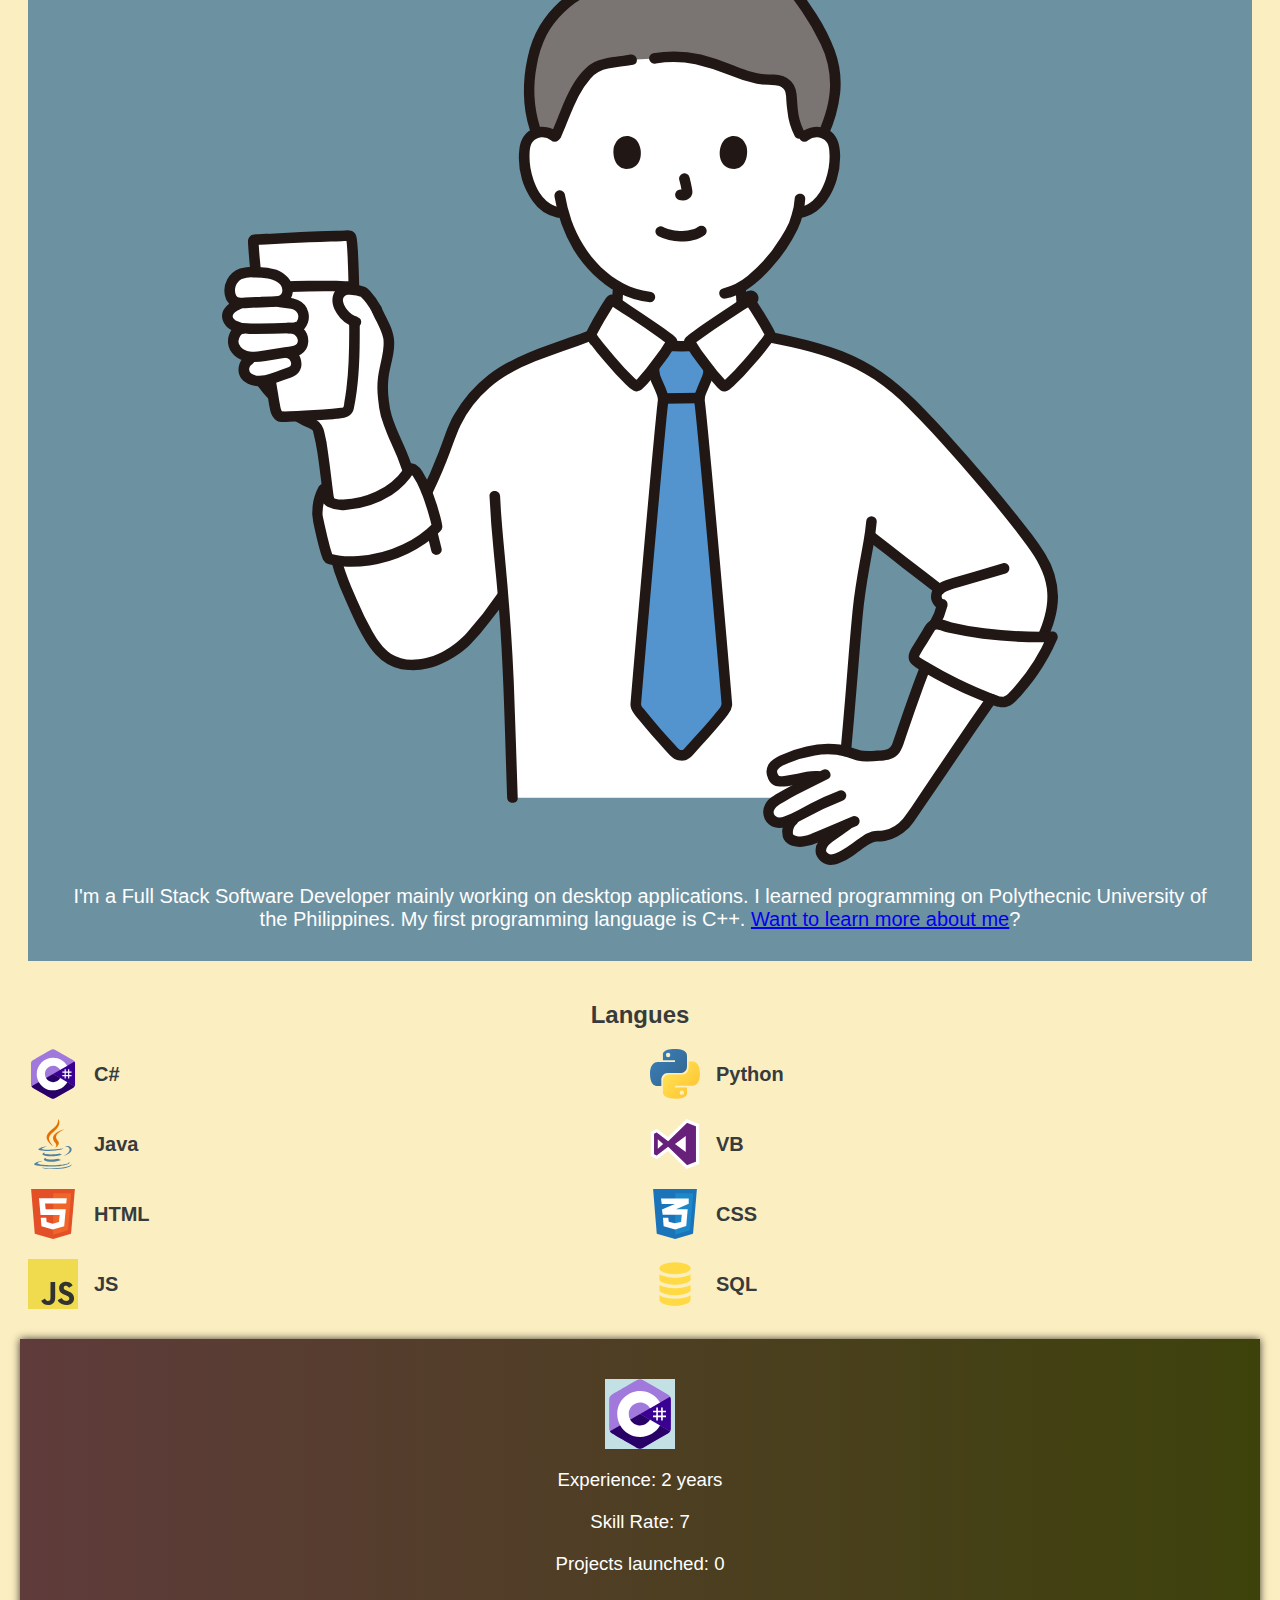
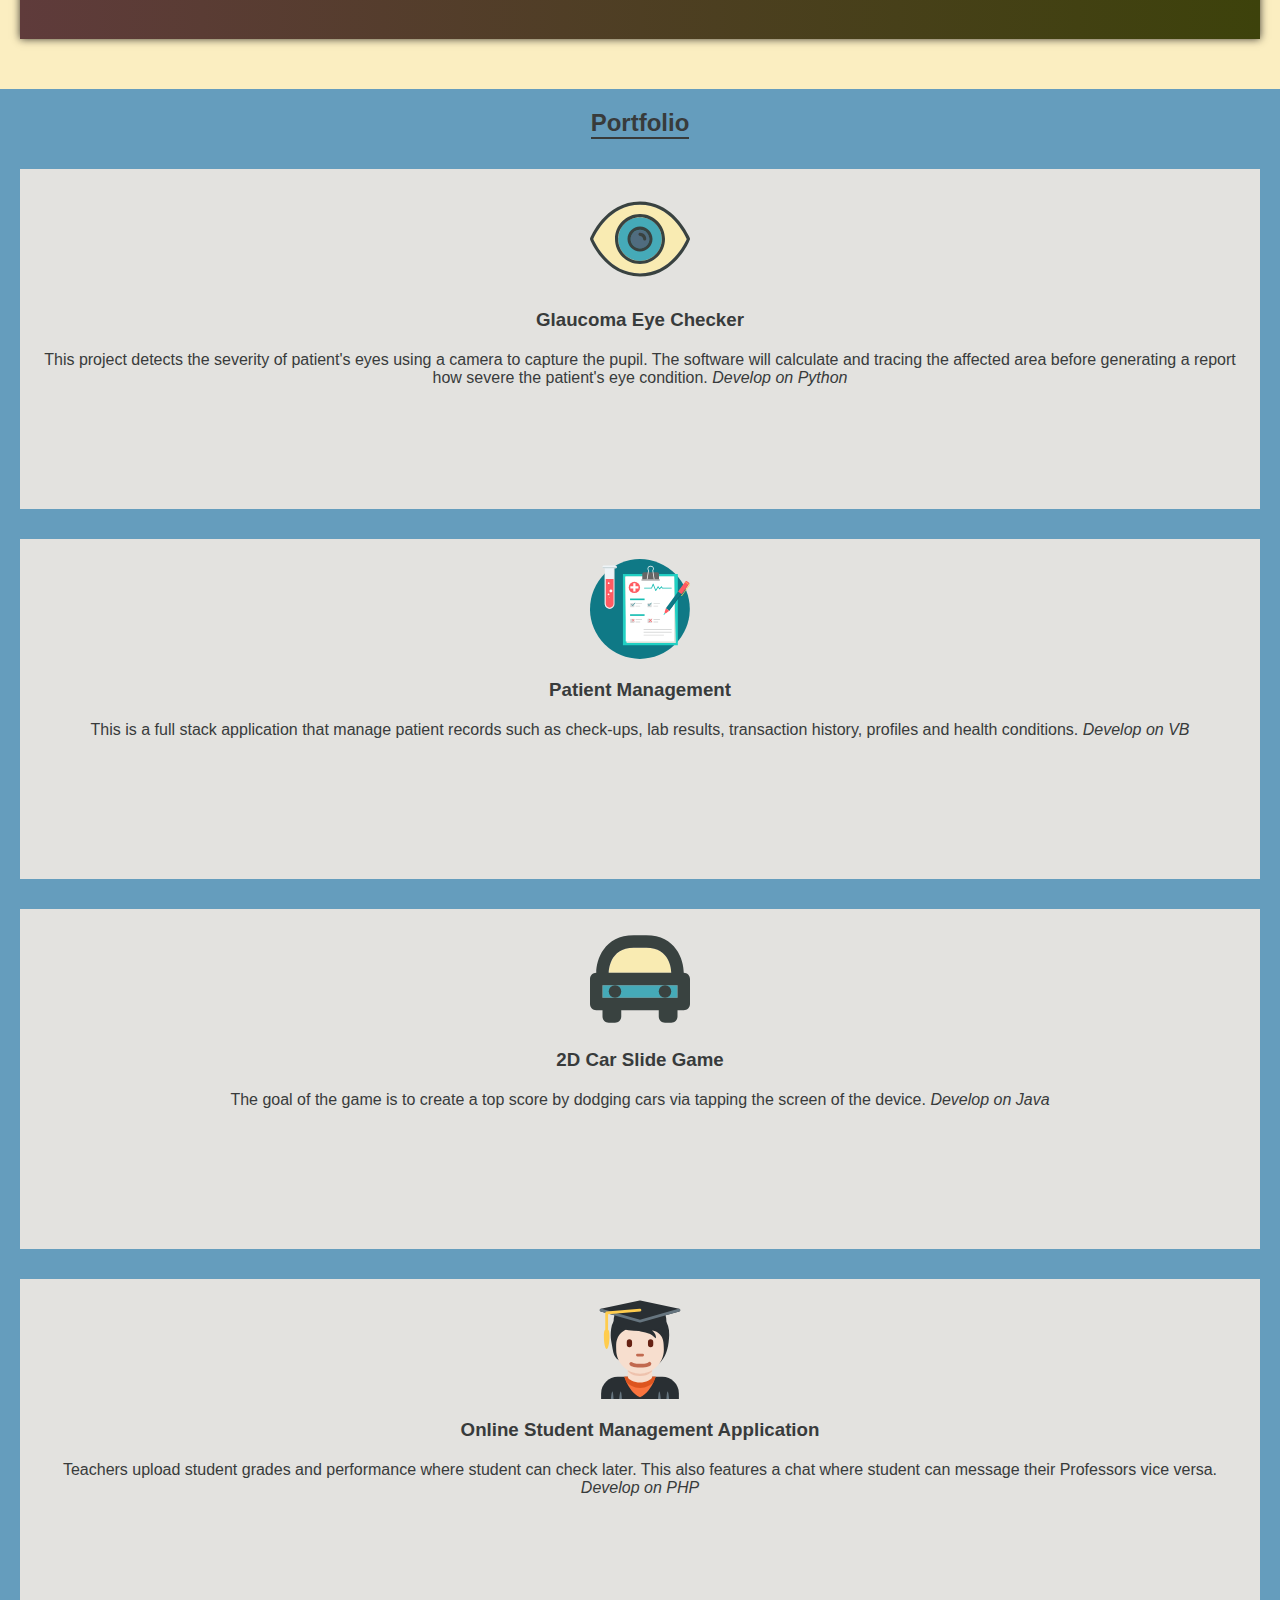
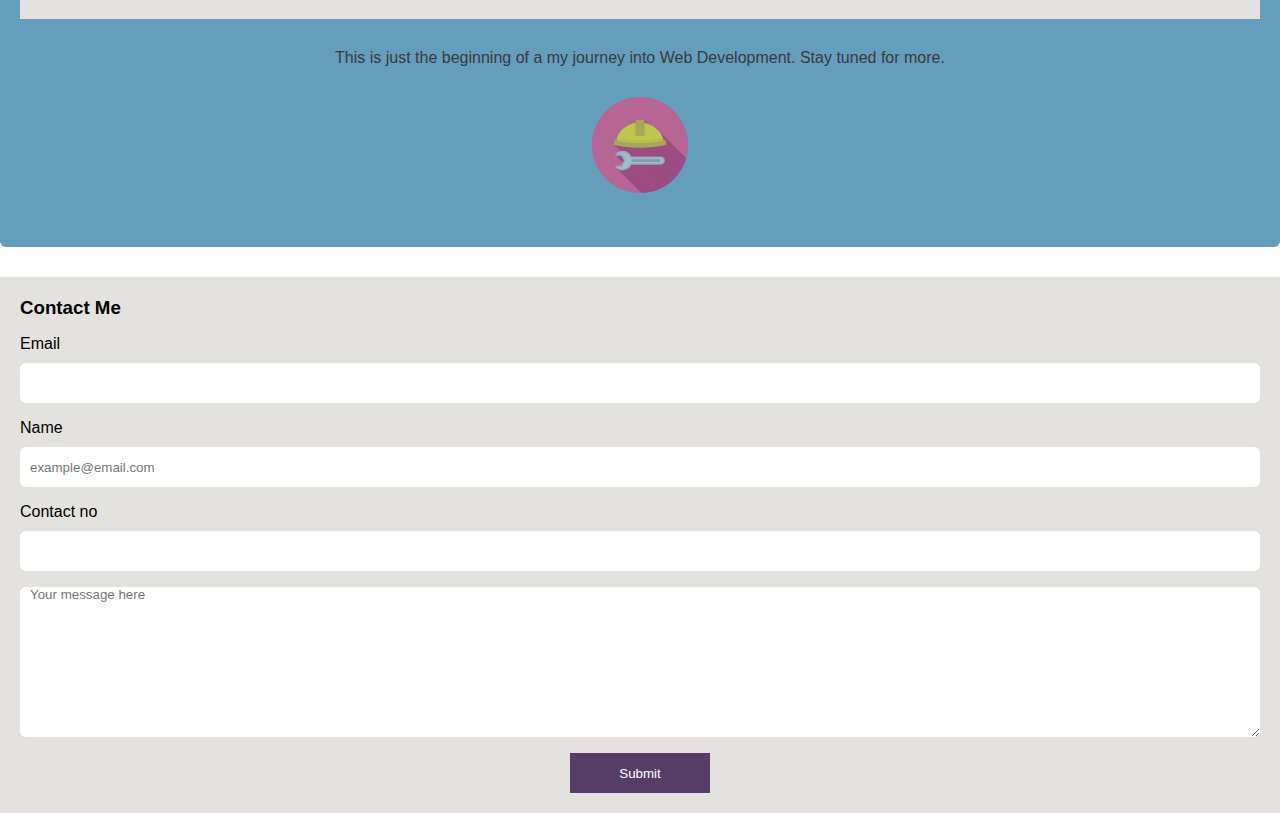
==== commit 01bdaa29: "Add tablet view and add some stuffs" ====
--- a/index.html
+++ b/index.html
@@ -271,6 +271,7 @@
     <div id="introduction" class="introduction">
       <h1 id="introduction_header"></h1>
       <p id="introduction_1"></p>
+      <div id="introductionInditcator" class="introduction-indicator"></div>
     </div>
 
     <script src="script.js"></script>
--- a/styles.css
+++ b/styles.css
@@ -17,10 +17,11 @@
 
   display: flex;
   flex-direction: column;
-  justify-content: center;
+  justify-content: space-around;
   align-items: center;
   gap: 10px;
 
+  padding: 30px;
   position: fixed;
   top: 0;
   right: 0;
@@ -41,6 +42,16 @@
 .introduction p {
   text-align: center;
   font-size: 20px;
+}
+
+.introduction-indicator {
+  margin-top: 40px;
+  width: 50px;
+  height: 50px;
+  border-radius: 50%;
+  background-color: #fbeec1;
+  box-shadow: rgba(199, 185, 204, 0.6) 0 0 40px;
+  transition: background-color 1s ease-in-out;
 }
 
 .header {
@@ -471,21 +482,6 @@
   width: 140px;
   height: 40px;
 }
-
-/* Header animation */
-
-/* .content {
-  opacity: 0;
-  transition: opacity is ease-in-out;
-}
-
-.header.content:first-child {
-  transition-delay: 0.5s;
-}
-
-.header:hover .content {
-  opacity: 1;
-} */
 
 .mobile-return-top {
   background-color: #6f7980;
@@ -501,3 +497,162 @@
   justify-content: center;
   align-items: center;
 }
+
+@media screen and (min-width: 600px) and (max-width: 1200px) {
+  .header {
+    height: 90px;
+  }
+
+  .menu-switch {
+    font-size: 40px;
+  }
+
+  .header-title {
+    font-size: 40px;
+    padding-right: 0;
+  }
+
+  .menu {
+    width: 600px;
+    justify-content: space-between;
+  }
+
+  .menu-item {
+    font-size: 40px;
+    width: 320px;
+    align-items: right;
+  }
+
+  .menu ul li:hover {
+    font-size: 46px;
+  }
+
+  .mobile-return-top {
+    width: 100px;
+    height: 100px;
+  }
+
+  .mobile-return-top i {
+    font-size: 36px;
+  }
+
+  .content {
+    padding: 60px;
+    gap: 50px;
+    text-align: center;
+  }
+
+  .content section p {
+    font-size: 30px;
+  }
+
+  .article-title {
+    font-size: 50px;
+  }
+
+  .skill-grid {
+    grid-template-columns: 1fr 1fr 1fr;
+    justify-content: center;
+    align-items: center;
+  }
+
+  .language-view {
+    height: 460px;
+  }
+
+  .carousel-skill-slide img {
+    margin-top: 70px;
+    width: 130px;
+    height: auto;
+  }
+
+  .carousel-skill-slide p {
+    font-size: 60px;
+  }
+
+  .portfolio-content {
+    height: 660px;
+    padding: 50px;
+    gap: 40px;
+  }
+
+  .portfolio-content h3 {
+    font-size: 40px;
+  }
+
+  .portfolio-content img {
+    width: 150px;
+    height: auto;
+  }
+
+  .portfolio-content p {
+    font-weight: 600;
+  }
+
+  .portfolio:last-of-type section img {
+    width: 200px;
+    height: auto;
+  }
+
+  .contact {
+    gap: 40px;
+    padding-bottom: 60px;
+  }
+
+  .contact h3 {
+    font-size: 50px;
+  }
+
+  .contact div p {
+    font-size: 40px;
+  }
+
+  .contact div input {
+    height: 60px;
+    font-size: 40px;
+  }
+
+  .contact div textarea {
+    height: 400px;
+    font-size: 40px;
+  }
+
+  .contact div button {
+    height: 80px;
+    width: 280px;
+    font-size: 36px;
+
+    border-radius: 10px;
+  }
+
+  .introduction {
+    padding: 70px;
+    justify-content: space-between;
+  }
+
+  .introduction h1 {
+    font-size: 60px;
+  }
+
+  .introduction p {
+    font-size: 40px;
+  }
+
+  .introduction-indicator {
+  }
+}
+
+/* Header animation */
+
+/* .content {
+  opacity: 0;
+  transition: opacity is ease-in-out;
+}
+
+.header.content:first-child {
+  transition-delay: 0.5s;
+}
+
+.header:hover .content {
+  opacity: 1;
+} */
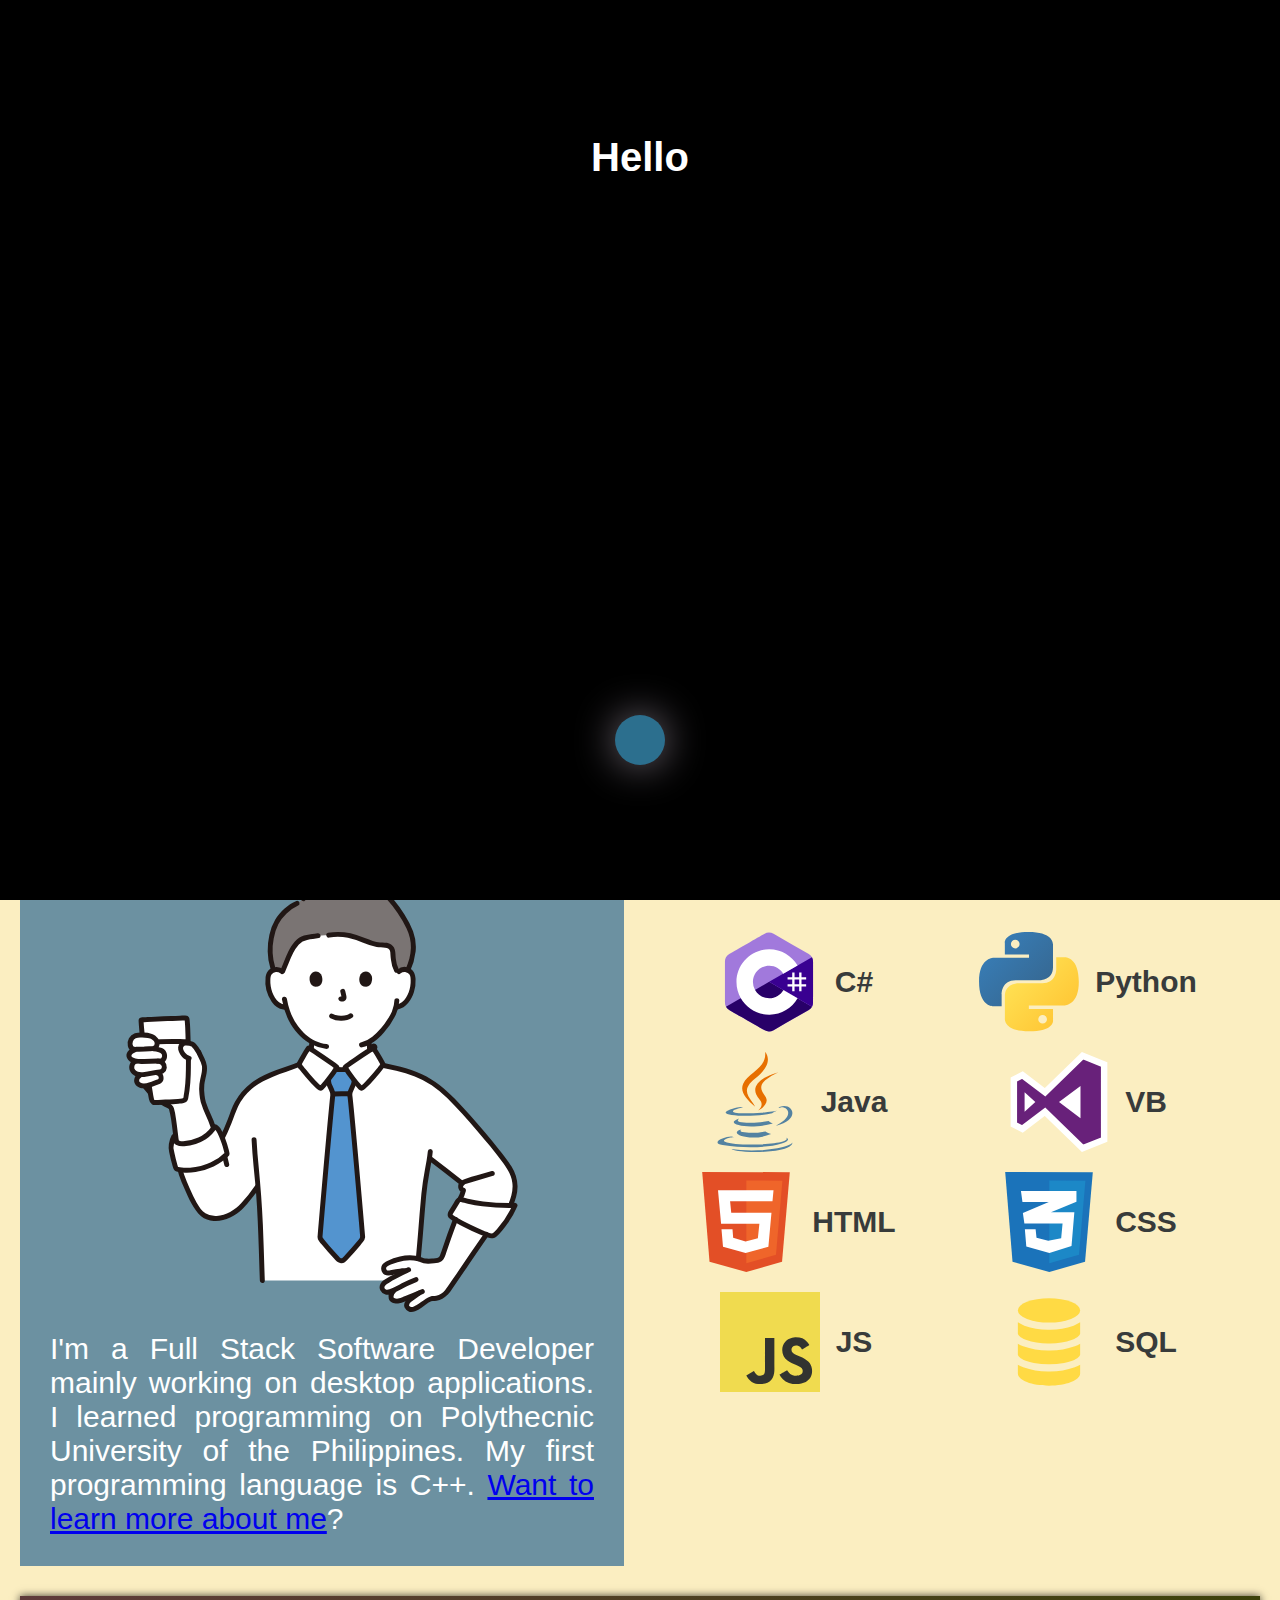
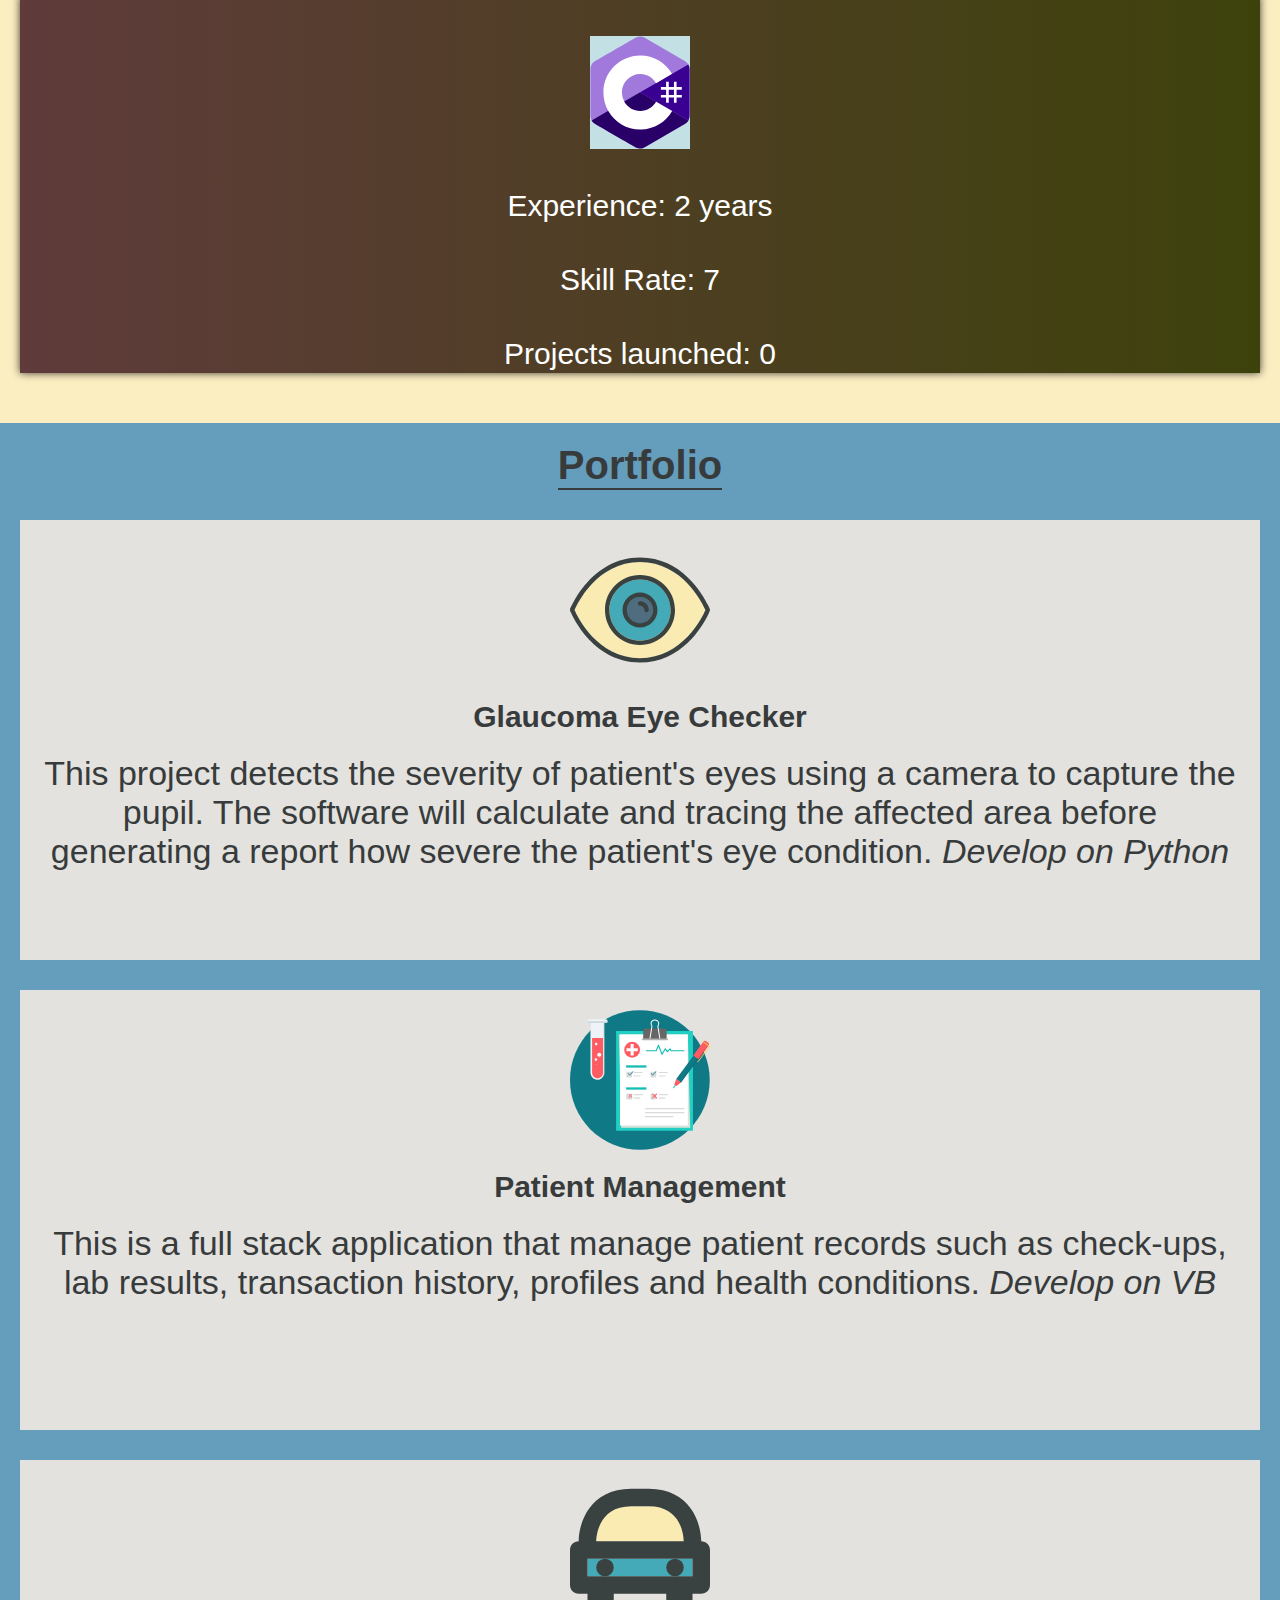
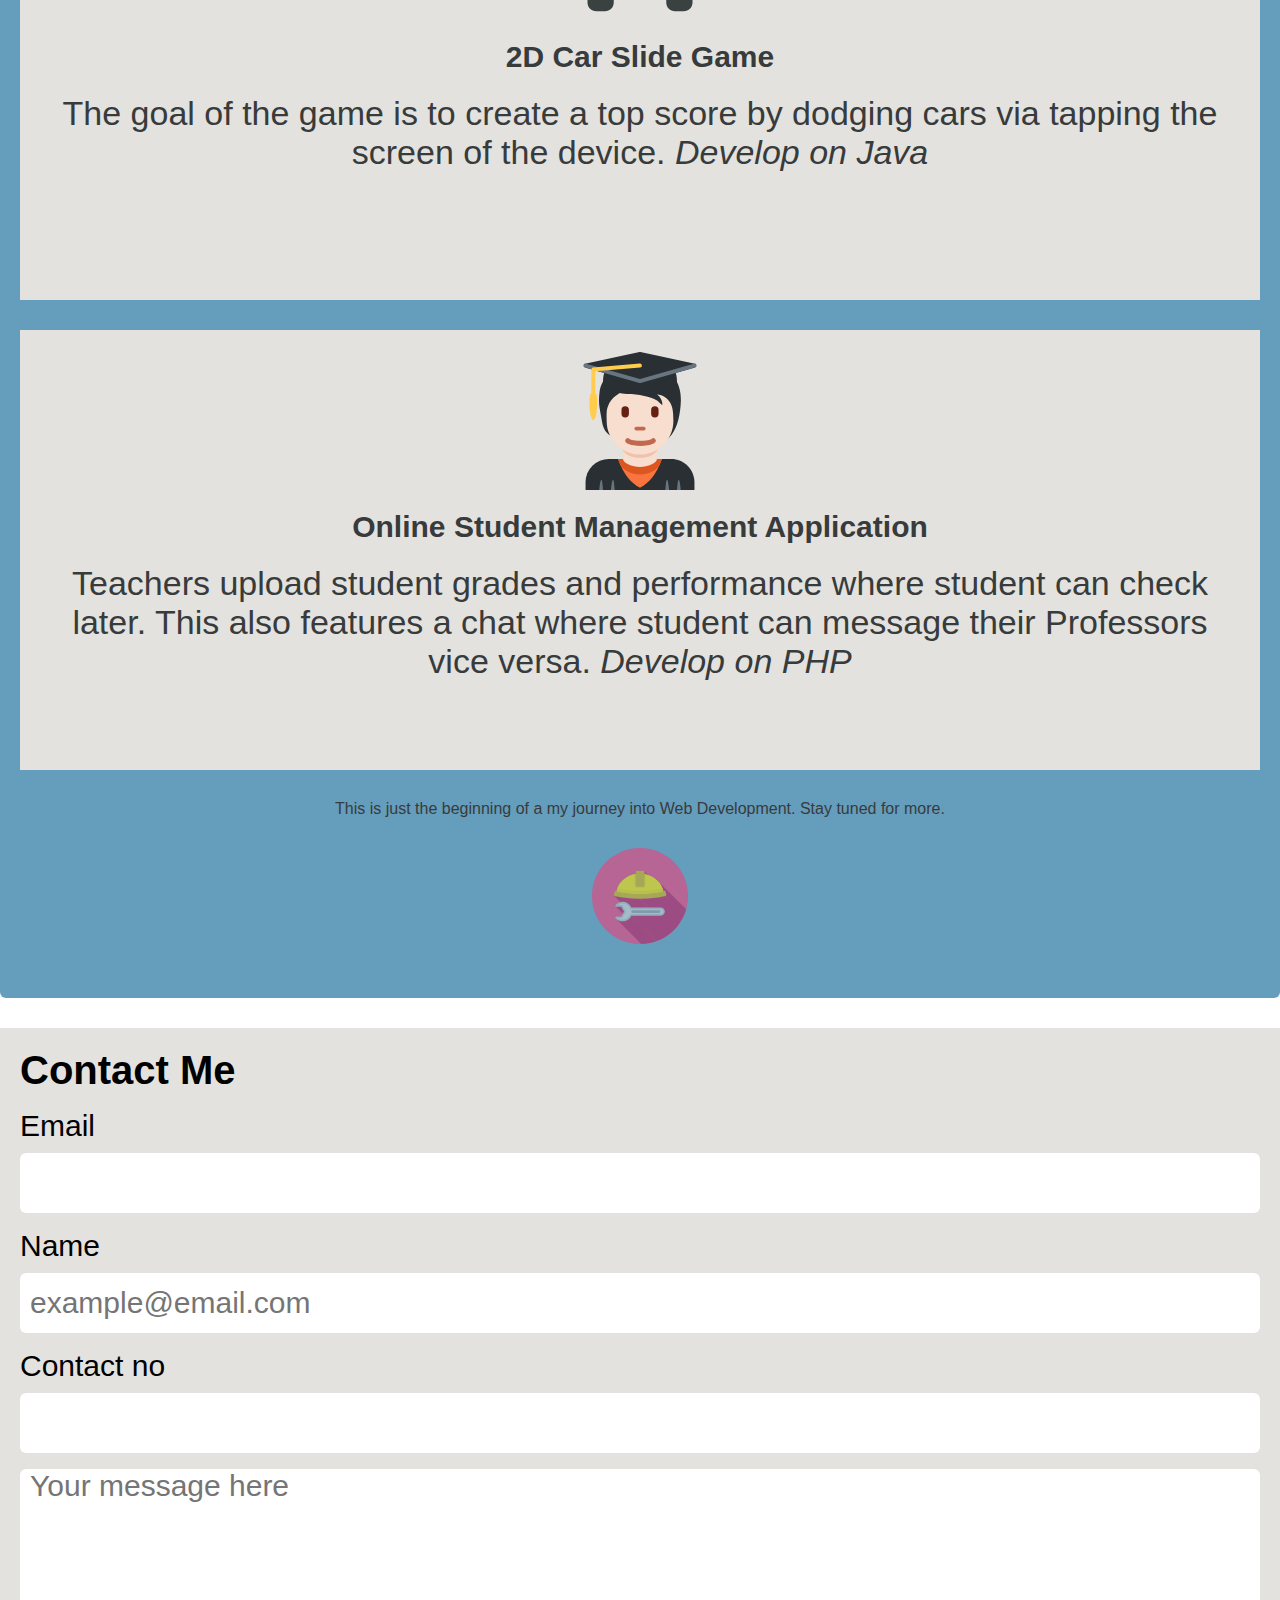
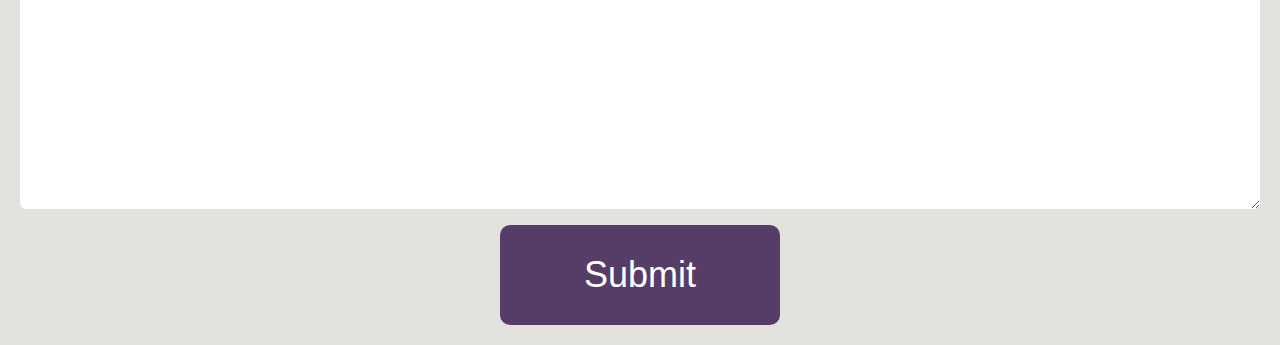
==== commit 8de60bae: "slightly finish desktop view" ====
--- a/index.html
+++ b/index.html
@@ -13,20 +13,66 @@
   <body>
     <header class="header">
       <div class="header-name"><h3 class="header-title">M.D</h3></div>
+      <div class="top-menu-container">
+        <nav id="menu" class="top-menu">
+          <ul>
+            <li class="top-menu-item">
+              <a href="#title" target="_self">Home</a>
+            </li>
+            <li class="top-menu-item">
+              <a href="#about" target="_self">About</a>
+            </li>
+            <li class="top-menu-item">
+              <a href="#portfolio" target="_self">Portfolio</a>
+            </li>
+            <li class="top-menu-item">
+              <a
+                href="https://www.dropbox.com/scl/fi/au8tk7bxnzhmbq7iuhljz/MARK-DAVID-D.docx?rlkey=1sjncmomscg3wvzghty8fe8yt&dl=0"
+                target="_blank"
+                >Resume</a
+              >
+            </li>
+            <li class="top-menu-item">
+              <p>Blog</p>
+            </li>
+            <li class="top-menu-item">
+              <a href="#contact" target="_self">Contact</a>
+            </li>
+          </ul>
+        </nav>
+      </div>
       <div id="menuSwitch" class="menu-switch">
-        <div><i class="fa-solid fa-bars fa-xl" style="color: #ffff"></i></div>
+        <div><i class="fa-solid fa-bars fa-xl"></i></div>
       </div>
     </header>
     <main class="main">
       <article id="title" class="content title">
-        <h2 class="article-title">Hello World!</h2>
-        <section>
-          <p>
-            My name is Mark David D. Panganiban, 36 years old, a software
-            engineer for almost 10 years. All throughout this time I learned a
-            lot of programming languages.
-          </p>
-        </section>
+        <div class="introduction-title">
+          <div>
+            <h2 class="article-title">Hello World!</h2>
+            <section>
+              <p>
+                My name is Mark David D. Panganiban, 36 years old, a software
+                engineer for almost 10 years. All throughout this time I learned
+                a lot of programming languages.
+              </p>
+            </section>
+          </div>
+          <div class="social-link-container">
+            <p>Here are my social links:</p>
+            <ul class="social-link-top">
+              <li class="top-menu-item">
+                <i class="fa-brands fa-square-facebook"></i>
+              </li>
+              <li class="top-menu-item">
+                <i class="fa-brands fa-linkedin"></i>
+              </li>
+              <li class="top-menu-item">
+                <i class="fa-brands fa-square-twitter"></i>
+              </li>
+            </ul>
+          </div>
+        </div>
         <section class="profile-pic">
           <img src="mp-01/images/computer-display.svg" alt="profile pic" />
         </section>
@@ -34,57 +80,59 @@
       </article>
       <article id="about" class="content about">
         <h2 class="article-title">About Me</h2>
-        <section class="article-content about-me">
-          <img
-            class="about-me-img1"
-            src="mp-01/images/person-about.svg"
-            alt="person holding glass"
-          />
-          <p>
-            I'm a Full Stack Software Developer mainly working on desktop
-            applications. I learned programming on Polythecnic University of the
-            Philippines. My first programming language is C++.
-            <a href="#contact" target="_self">Want to learn more about me</a>?
-          </p>
-        </section>
-
-        <section class="article-content skills">
-          <h2>Langues</h2>
-          <div class="skill-grid">
-            <div class="skill-item">
-              <img src="mp-01/images/csharp.svg" alt="c sharp icon" />
-              <p>C#</p>
-            </div>
-            <div class="skill-item">
-              <img src="mp-01/images/python.svg" alt="c sharp icon" />
-              <p>Python</p>
-            </div>
-            <div class="skill-item">
-              <img src="mp-01/images/java.svg" alt="c sharp icon" />
-              <p>Java</p>
-            </div>
-            <div class="skill-item">
-              <img src="mp-01/images/vb.svg" alt="c sharp icon" />
-              <p>VB</p>
-            </div>
-            <div class="skill-item">
-              <img src="mp-01/images/html.svg" alt="c sharp icon" />
-              <p>HTML</p>
-            </div>
-            <div class="skill-item">
-              <img src="mp-01/images/css.svg" alt="c sharp icon" />
-              <p>CSS</p>
-            </div>
-            <div class="skill-item">
-              <img src="mp-01/images/javascript.svg" alt="c sharp icon" />
-              <p>JS</p>
-            </div>
-            <div class="skill-item">
-              <img src="mp-01/images/sql-stamp.svg" alt="c sharp icon" />
-              <p>SQL</p>
-            </div>
-          </div>
-        </section>
+        <div class="about-container">
+          <section class="article-content about-me">
+            <img
+              class="about-me-img1"
+              src="mp-01/images/person-about.svg"
+              alt="person holding glass"
+            />
+            <p>
+              I'm a Full Stack Software Developer mainly working on desktop
+              applications. I learned programming on Polythecnic University of
+              the Philippines. My first programming language is C++.
+              <a href="#contact" target="_self">Want to learn more about me</a>?
+            </p>
+          </section>
+          <section class="article-content skills">
+            <h2>Langues</h2>
+            <div class="skill-grid">
+              <div class="skill-item">
+                <img src="mp-01/images/csharp.svg" alt="c sharp icon" />
+                <p>C#</p>
+              </div>
+              <div class="skill-item">
+                <img src="mp-01/images/python.svg" alt="c sharp icon" />
+                <p>Python</p>
+              </div>
+              <div class="skill-item">
+                <img src="mp-01/images/java.svg" alt="c sharp icon" />
+                <p>Java</p>
+              </div>
+              <div class="skill-item">
+                <img src="mp-01/images/vb.svg" alt="c sharp icon" />
+                <p>VB</p>
+              </div>
+              <div class="skill-item">
+                <img src="mp-01/images/html.svg" alt="c sharp icon" />
+                <p>HTML</p>
+              </div>
+              <div class="skill-item">
+                <img src="mp-01/images/css.svg" alt="c sharp icon" />
+                <p>CSS</p>
+              </div>
+              <div class="skill-item">
+                <img src="mp-01/images/javascript.svg" alt="c sharp icon" />
+                <p>JS</p>
+              </div>
+              <div class="skill-item">
+                <img src="mp-01/images/sql-stamp.svg" alt="c sharp icon" />
+                <p>SQL</p>
+              </div>
+            </div>
+          </section>
+        </div>
+
         <section class="language-view">
           <div class="carousel-skill-view">
             <div class="carousel-skill-slide">
--- a/styles.css
+++ b/styles.css
@@ -79,6 +79,27 @@
   color: #e08243;
 }
 
+.top-menu-container {
+  display: none;
+}
+
+.top-menu {
+  height: 100%;
+  display: flex;
+  flex-direction: row;
+  justify-content: space-between;
+  align-items: center;
+}
+
+.top-menu ul {
+  display: flex;
+  flex-direction: row;
+}
+
+.menu-switch {
+  color: #ffffff;
+}
+
 .menu-switch:hover {
   cursor: pointer;
 }
@@ -188,8 +209,20 @@
   background-color: #553d67;
 }
 
+.introduction-title {
+  display: flex;
+  flex-direction: column;
+  gap: 30px;
+}
+
+.social-link-container {
+  display: none;
+}
+
 .article-title {
   border-bottom: 2px solid;
+  width: fit-content;
+  margin: 0 auto;
 }
 
 /* Start of introduction */
@@ -500,7 +533,7 @@
 
 @media screen and (min-width: 600px) and (max-width: 1200px) {
   .header {
-    height: 90px;
+    height: 80px;
   }
 
   .menu-switch {
@@ -642,6 +675,214 @@
   }
 }
 
+@media screen and (min-width: 1201px) {
+  .header {
+    height: 80px;
+  }
+
+  .header-name h3 {
+    font-size: 36px;
+  }
+
+  .top-menu-container {
+    display: flex;
+  }
+
+  .top-menu {
+    gap: 100px;
+  }
+
+  .top-menu:first-child ul {
+    list-style: none;
+    gap: 30px;
+  }
+
+  .top-menu:first-child ul li a {
+    color: #ffff;
+    font-size: 28px;
+    text-decoration: none;
+  }
+
+  .top-menu:first-child ul li p {
+    color: #ffff;
+    font-size: 28px;
+    text-decoration: none;
+  }
+
+  .top-menu ul li:hover {
+    cursor: pointer;
+  }
+
+  .social-link-top {
+    display: flex;
+    flex-direction: row;
+    list-style: none;
+    gap: 40px;
+  }
+
+  .social-link li {
+    color: #ffff;
+  }
+
+  .social-link-top li i {
+    color: #ffff;
+    font-size: 54px;
+  }
+
+  .menu-switch {
+    display: none;
+  }
+
+  .title {
+    display: flex;
+    flex-direction: row;
+    justify-content: space-around;
+  }
+
+  .introduction-title {
+    height: 600px;
+    max-width: 800px;
+    justify-content: space-between;
+  }
+
+  .introduction-title div {
+    display: flex;
+    flex-direction: column;
+    gap: 60px;
+  }
+
+  .social-link-container {
+    display: flex;
+    flex-direction: row;
+    justify-content: space-between;
+    align-items: center;
+  }
+
+  .social-link-container p {
+    font-size: 36px;
+  }
+
+  .article-title {
+    font-size: 40px;
+  }
+
+  .title div section p {
+    text-align: center;
+    font-size: 30px;
+  }
+
+  .profile-pic {
+    min-width: 600px;
+    width: 700px;
+  }
+
+  .about-container {
+    display: grid;
+    grid-template-columns: 1fr 1fr;
+    grid-template-columns: 1fr 1fr;
+  }
+
+  .about-me {
+    grid-column: 1 / 2;
+    grid-row: 1 / 3;
+    margin: 0;
+  }
+
+  .about-me p {
+    font-size: 30px;
+    text-align: justify;
+  }
+
+  .skills {
+    grid-column: 2 / 3;
+    grid-row: 1 / 2;
+  }
+
+  .skills h2 {
+    font-size: 40px;
+  }
+
+  .language-view {
+    grid-column: 2 / 3;
+    grid-row: 2 / 3;
+    height: 100%;
+    width: 100%;
+  }
+
+  .skill-grid {
+    padding: 20px;
+  }
+
+  .skill-item {
+    width: 100%;
+    justify-content: center;
+  }
+
+  .skill-item p {
+    font-size: 30px;
+  }
+
+  .skill-item img {
+    height: 100px;
+    width: 100px;
+  }
+
+  .carousel-skill-slide {
+    gap: 40px;
+  }
+
+  .carousel-skill-slide img {
+    width: 100px;
+    height: auto;
+  }
+
+  .carousel-skill-slide p {
+    font-size: 30px;
+  }
+
+  .portfolio-content {
+    height: 440px;
+  }
+
+  .portfolio-content img {
+    width: 140px;
+    height: auto;
+  }
+
+  .portfolio-content h3 {
+    font-size: 30px;
+  }
+
+  .portfolio-content p {
+    font-size: 34px;
+  }
+
+  .contact h3 {
+    font-size: 40px;
+  }
+
+  .contact div p {
+    font-size: 30px;
+  }
+
+  .contact div input {
+    height: 60px;
+    font-size: 30px;
+  }
+
+  .contact div textarea {
+    font-size: 30px;
+  }
+
+  .contact div button {
+    height: 100px;
+    width: 280px;
+    font-size: 36px;
+
+    border-radius: 10px;
+  }
+}
+
 /* Header animation */
 
 /* .content {
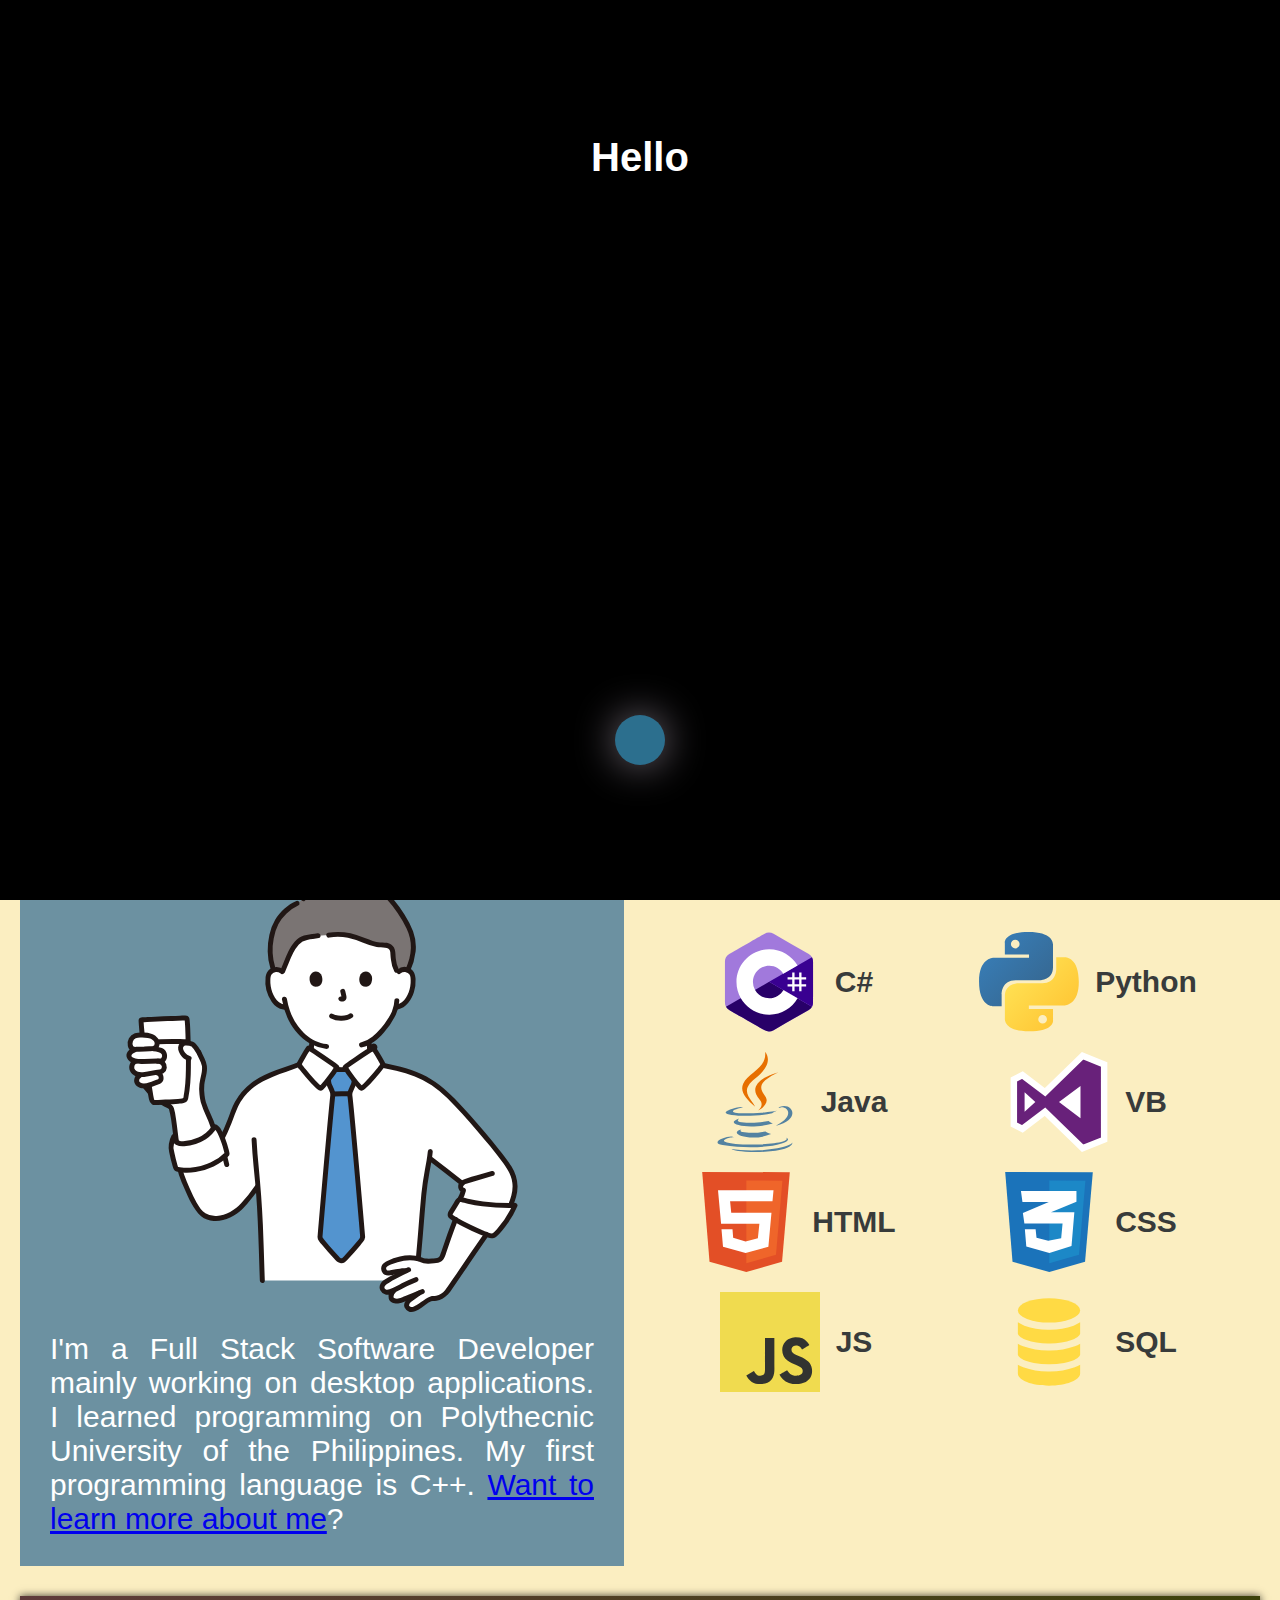
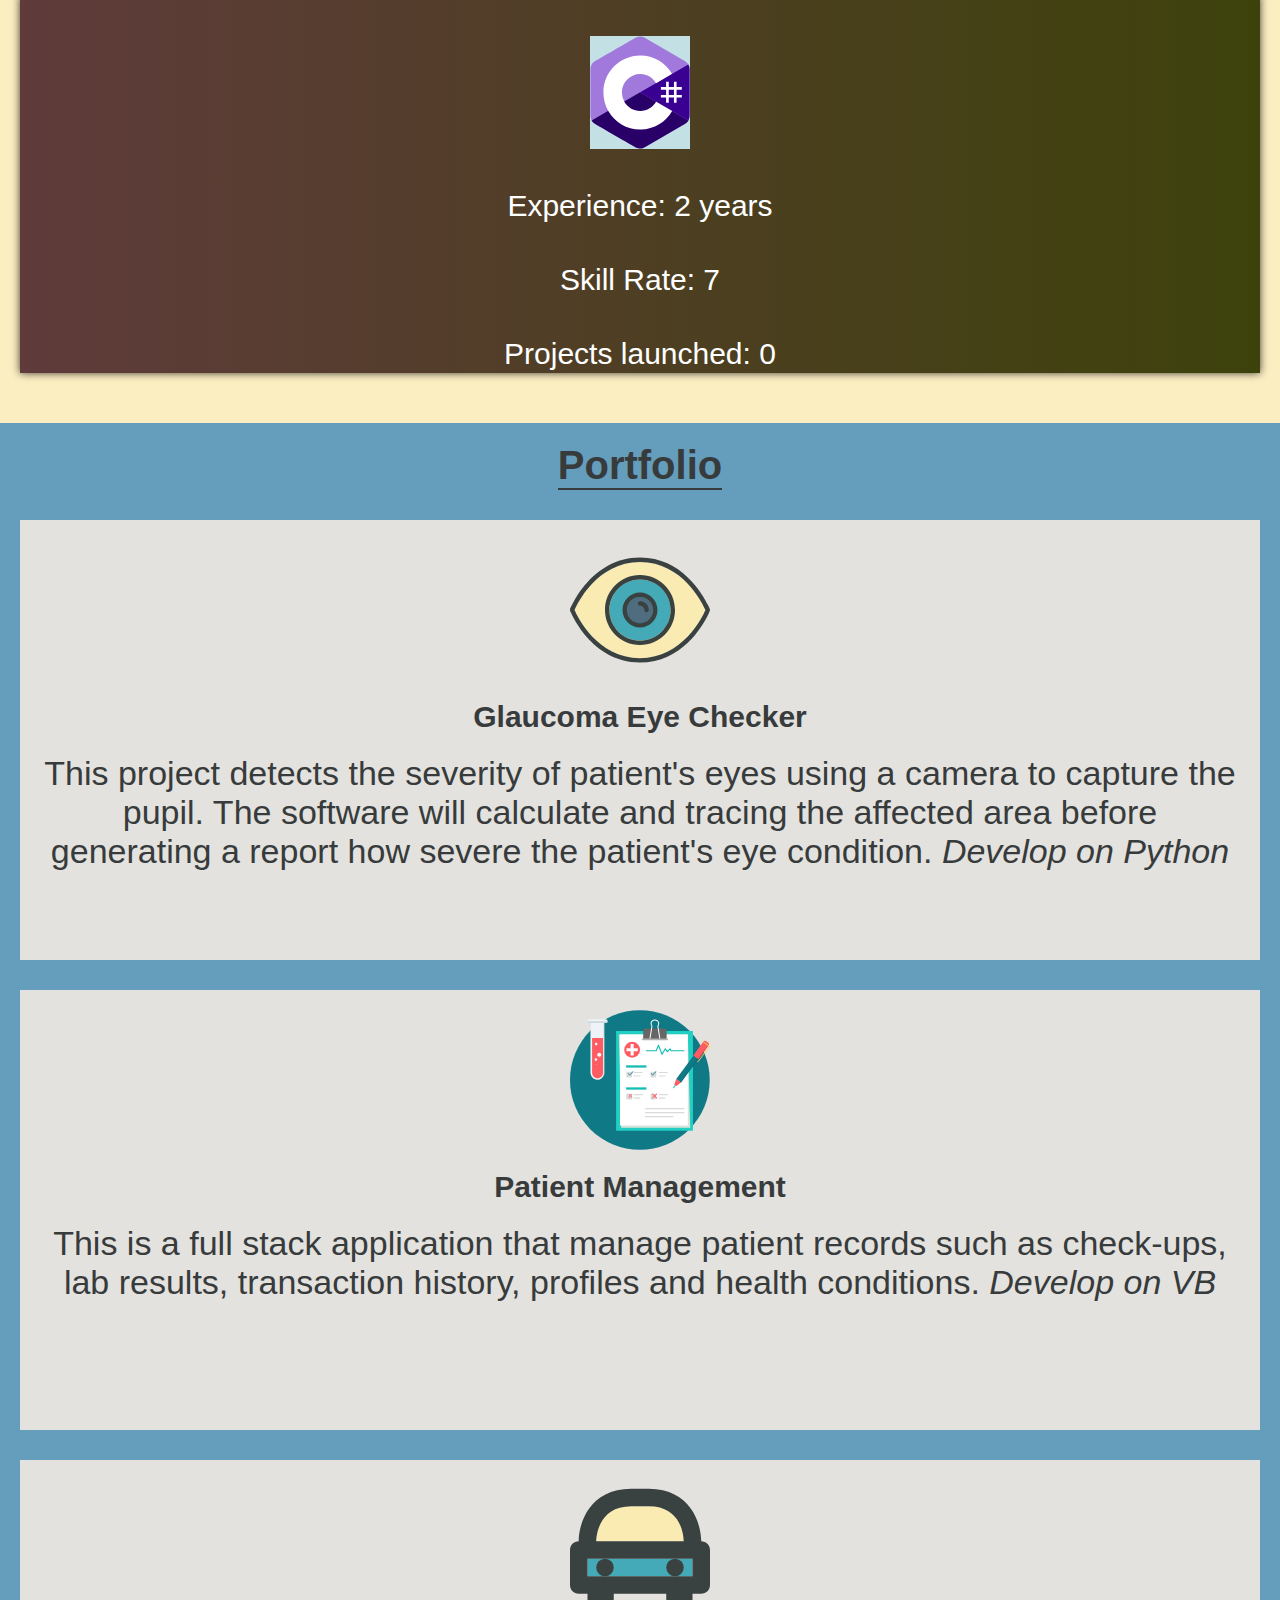
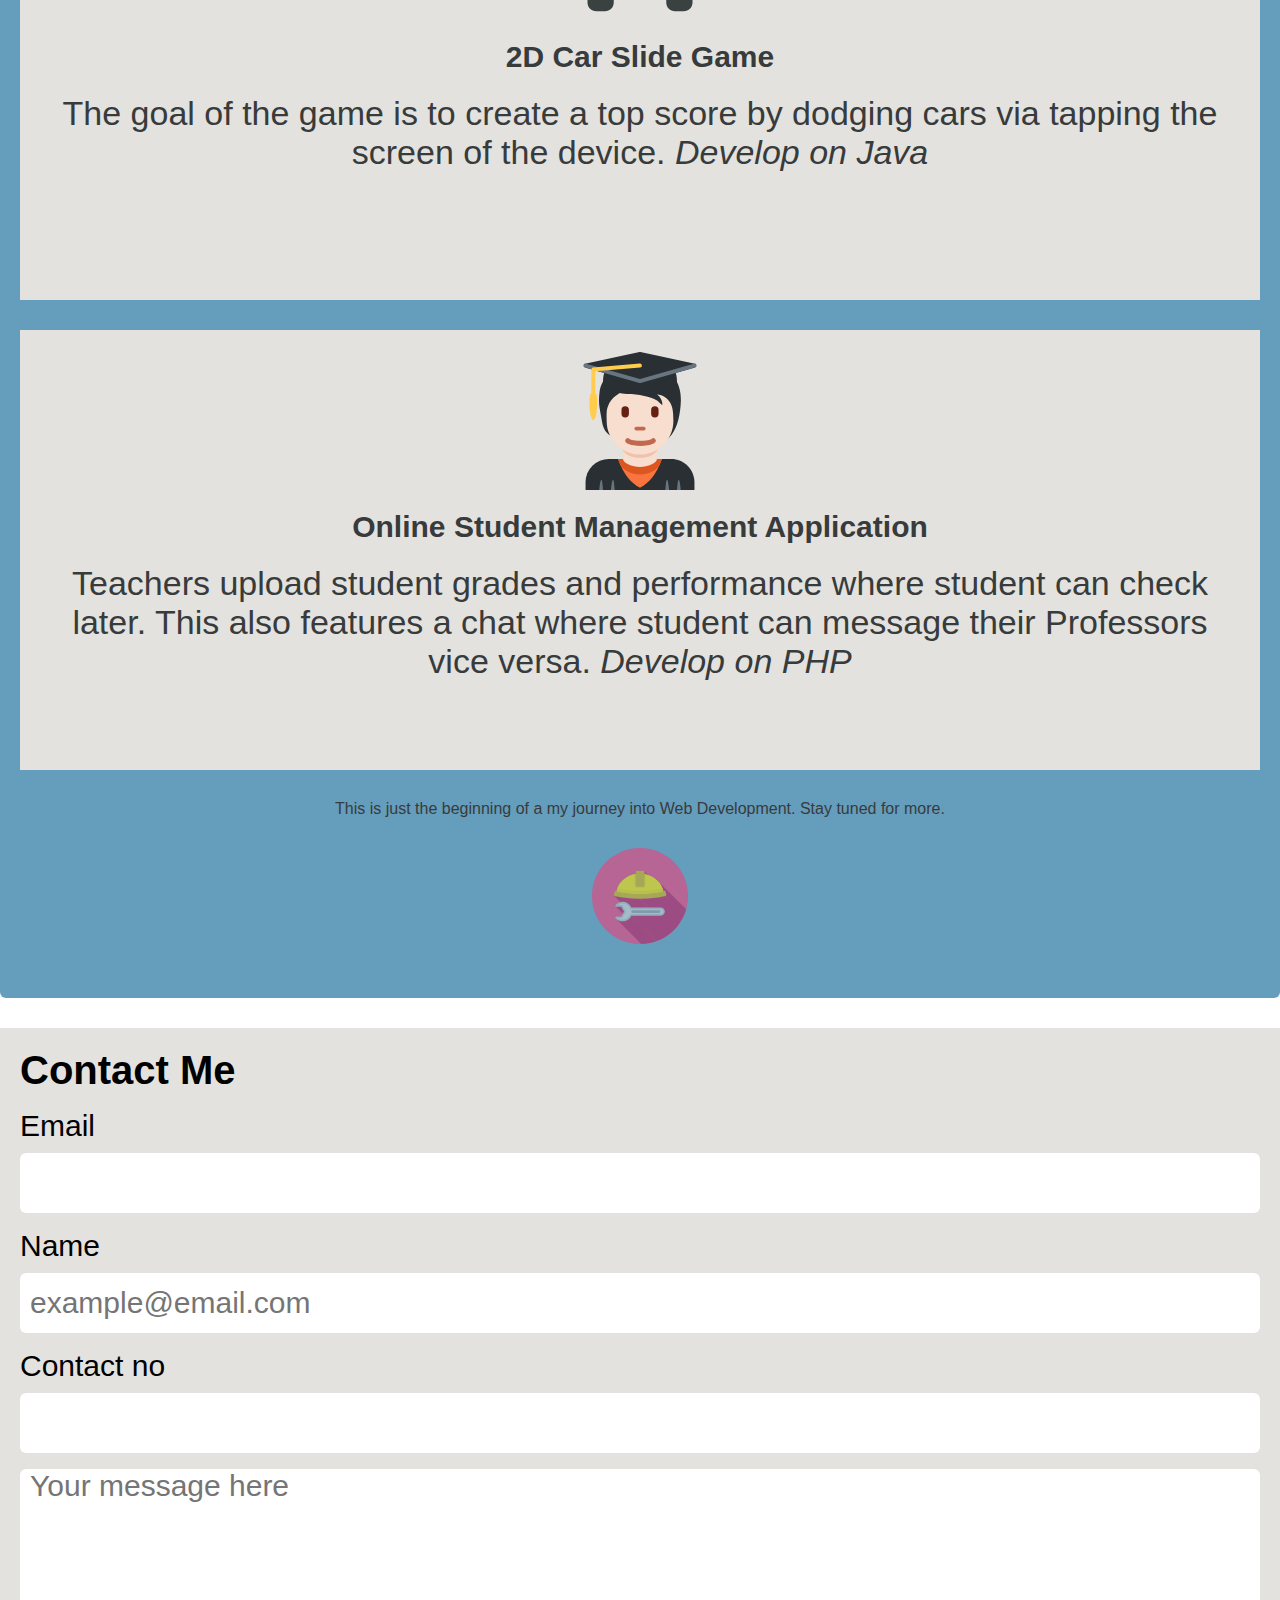
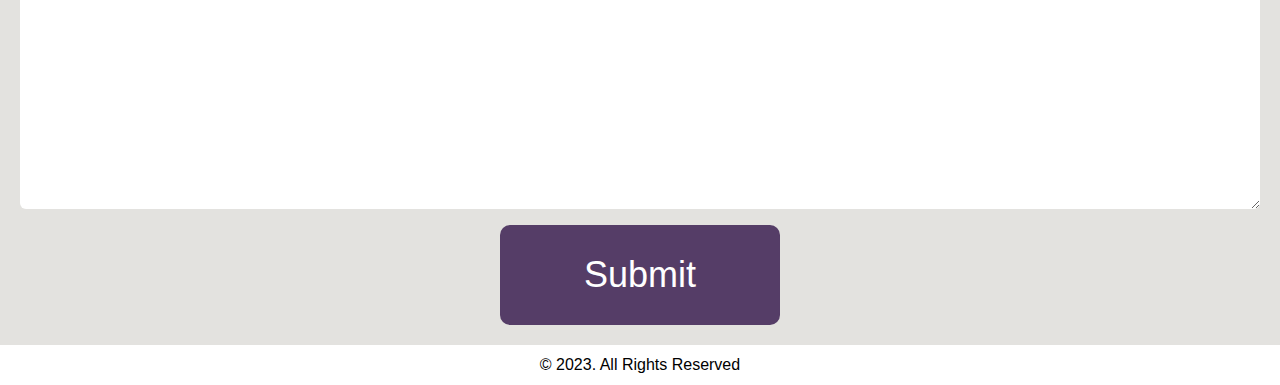
==== commit 729449b1: "add copy" ====
--- a/index.html
+++ b/index.html
@@ -263,6 +263,9 @@
           <button>Submit</button>
         </div>
       </div>
+      <footer>
+        <p>&copy; 2023. All Rights Reserved</p>
+      </footer>
     </main>
 
     <div id="returnTop" class="mobile-return-top">
--- a/styles.css
+++ b/styles.css
@@ -9,6 +9,12 @@
 
 body {
   background-color: #ffff;
+}
+
+footer {
+  height: 40px;
+  display: flex;
+  align-items: center;
 }
 
 .introduction {
